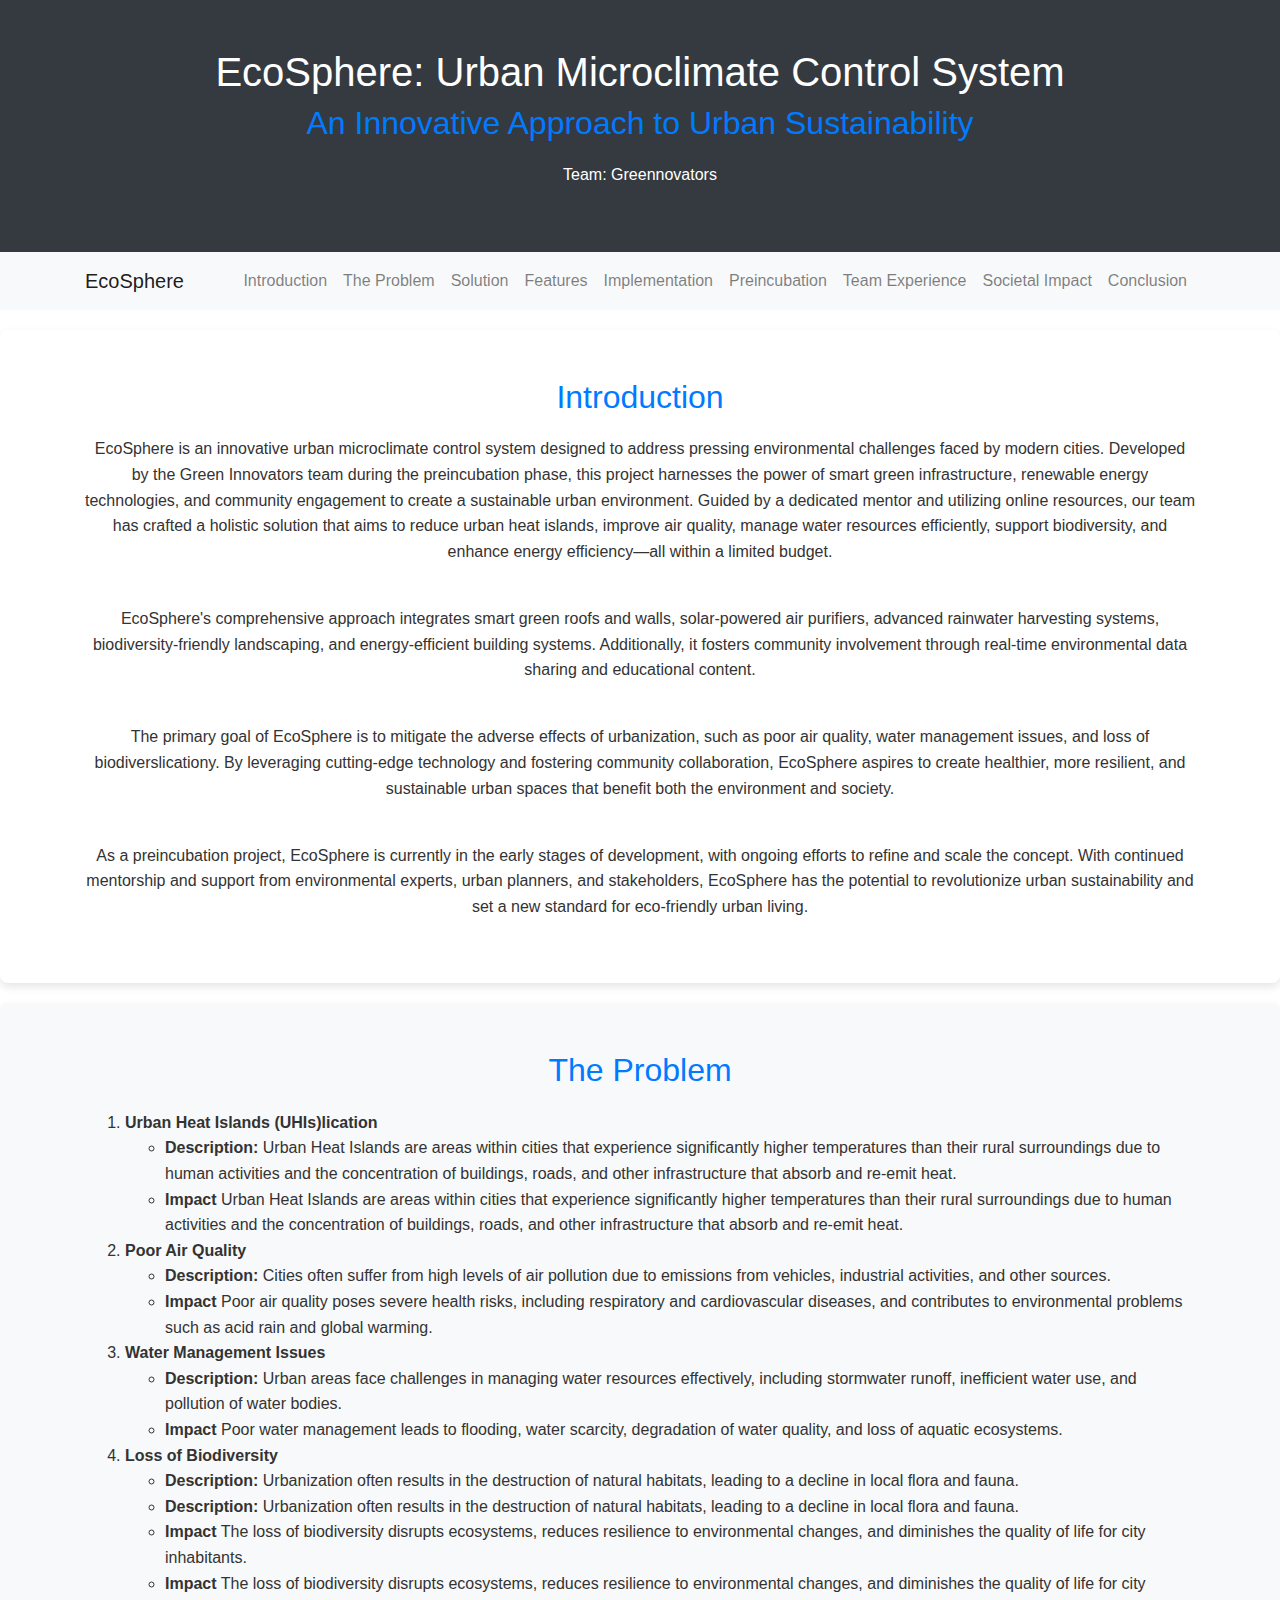
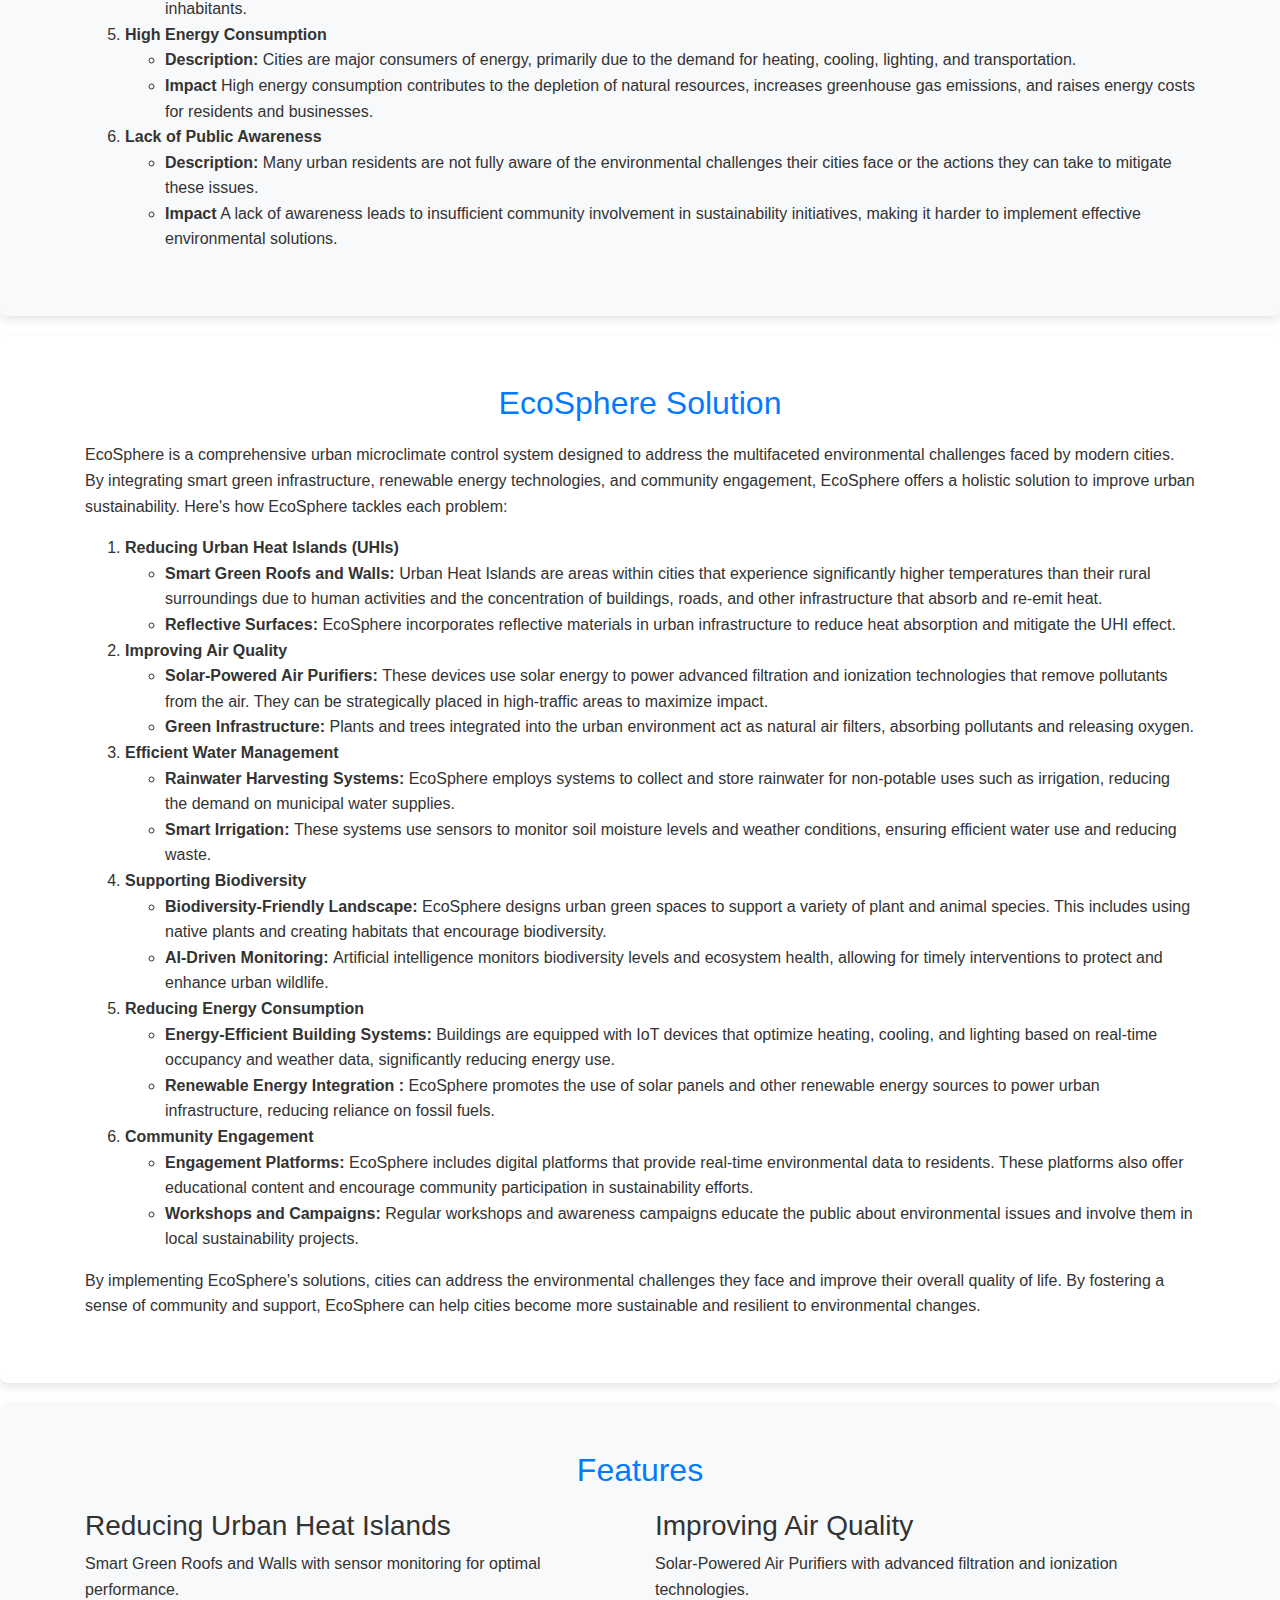
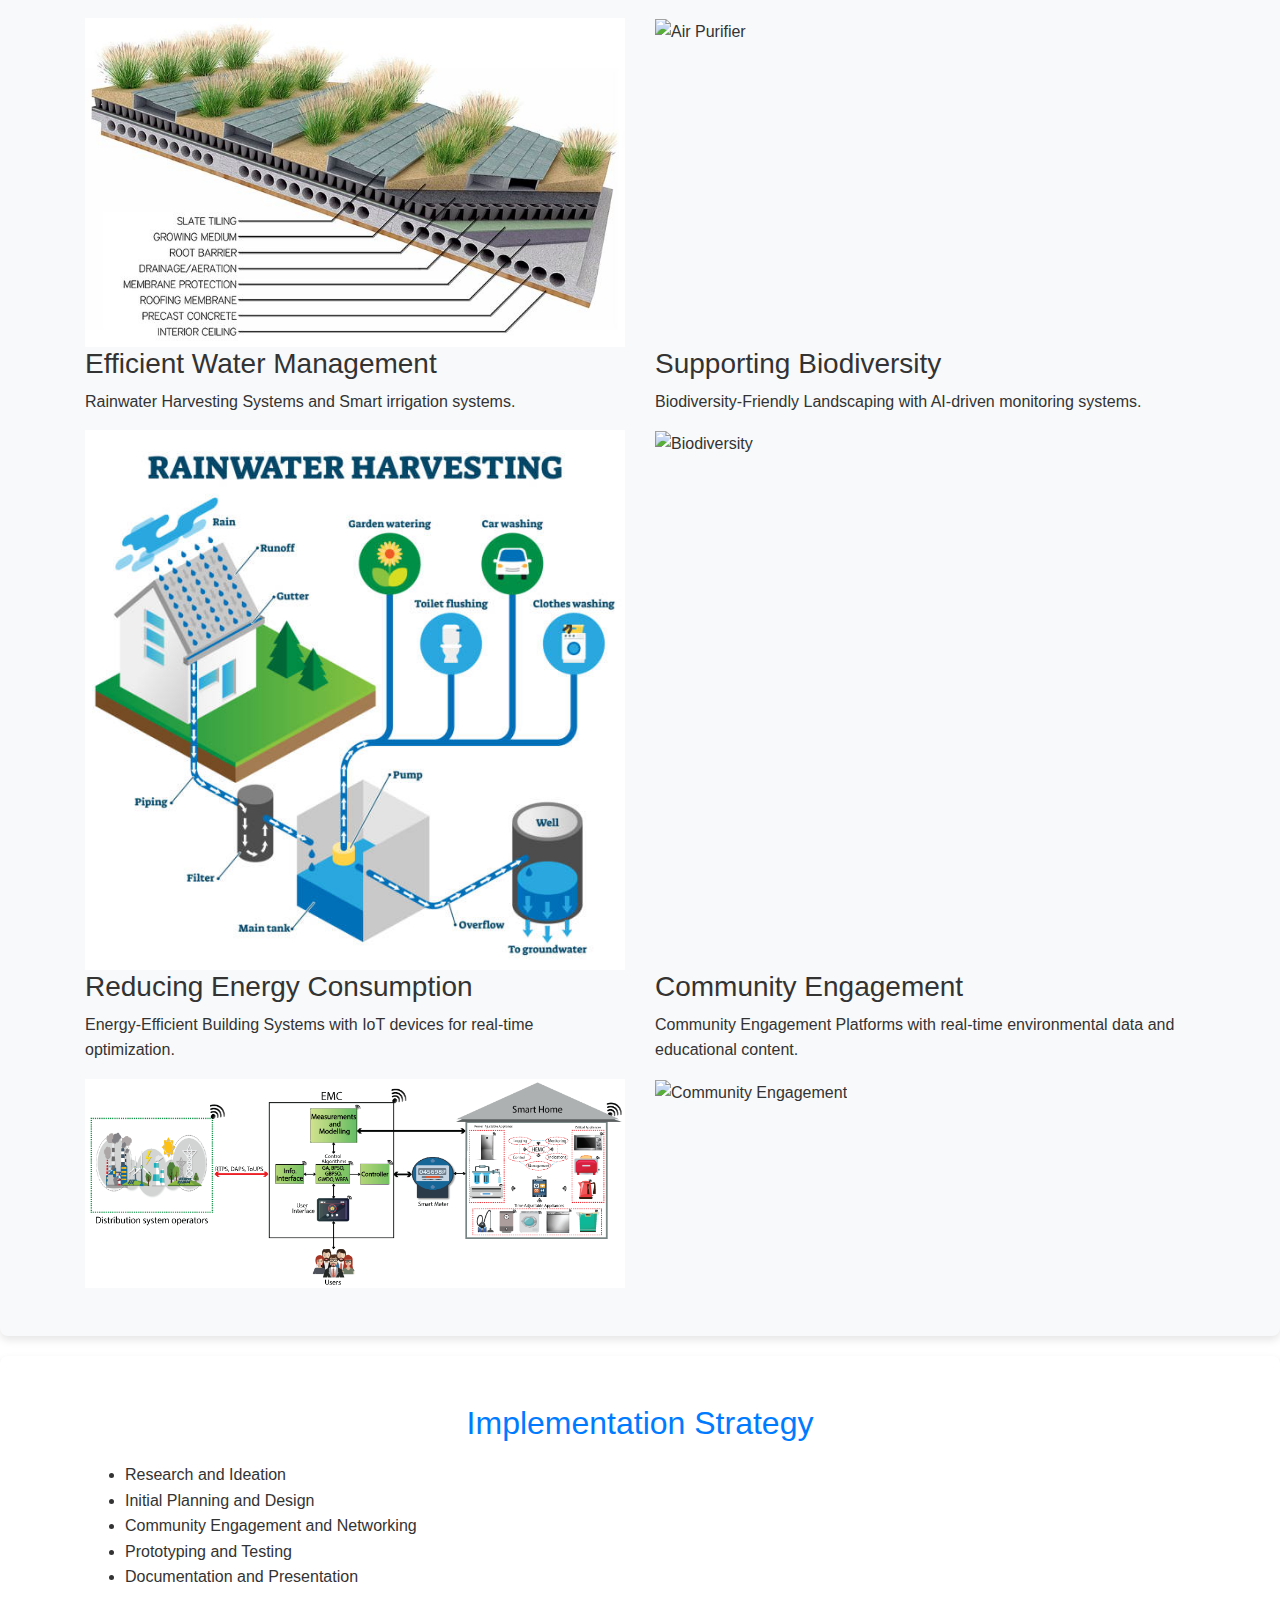
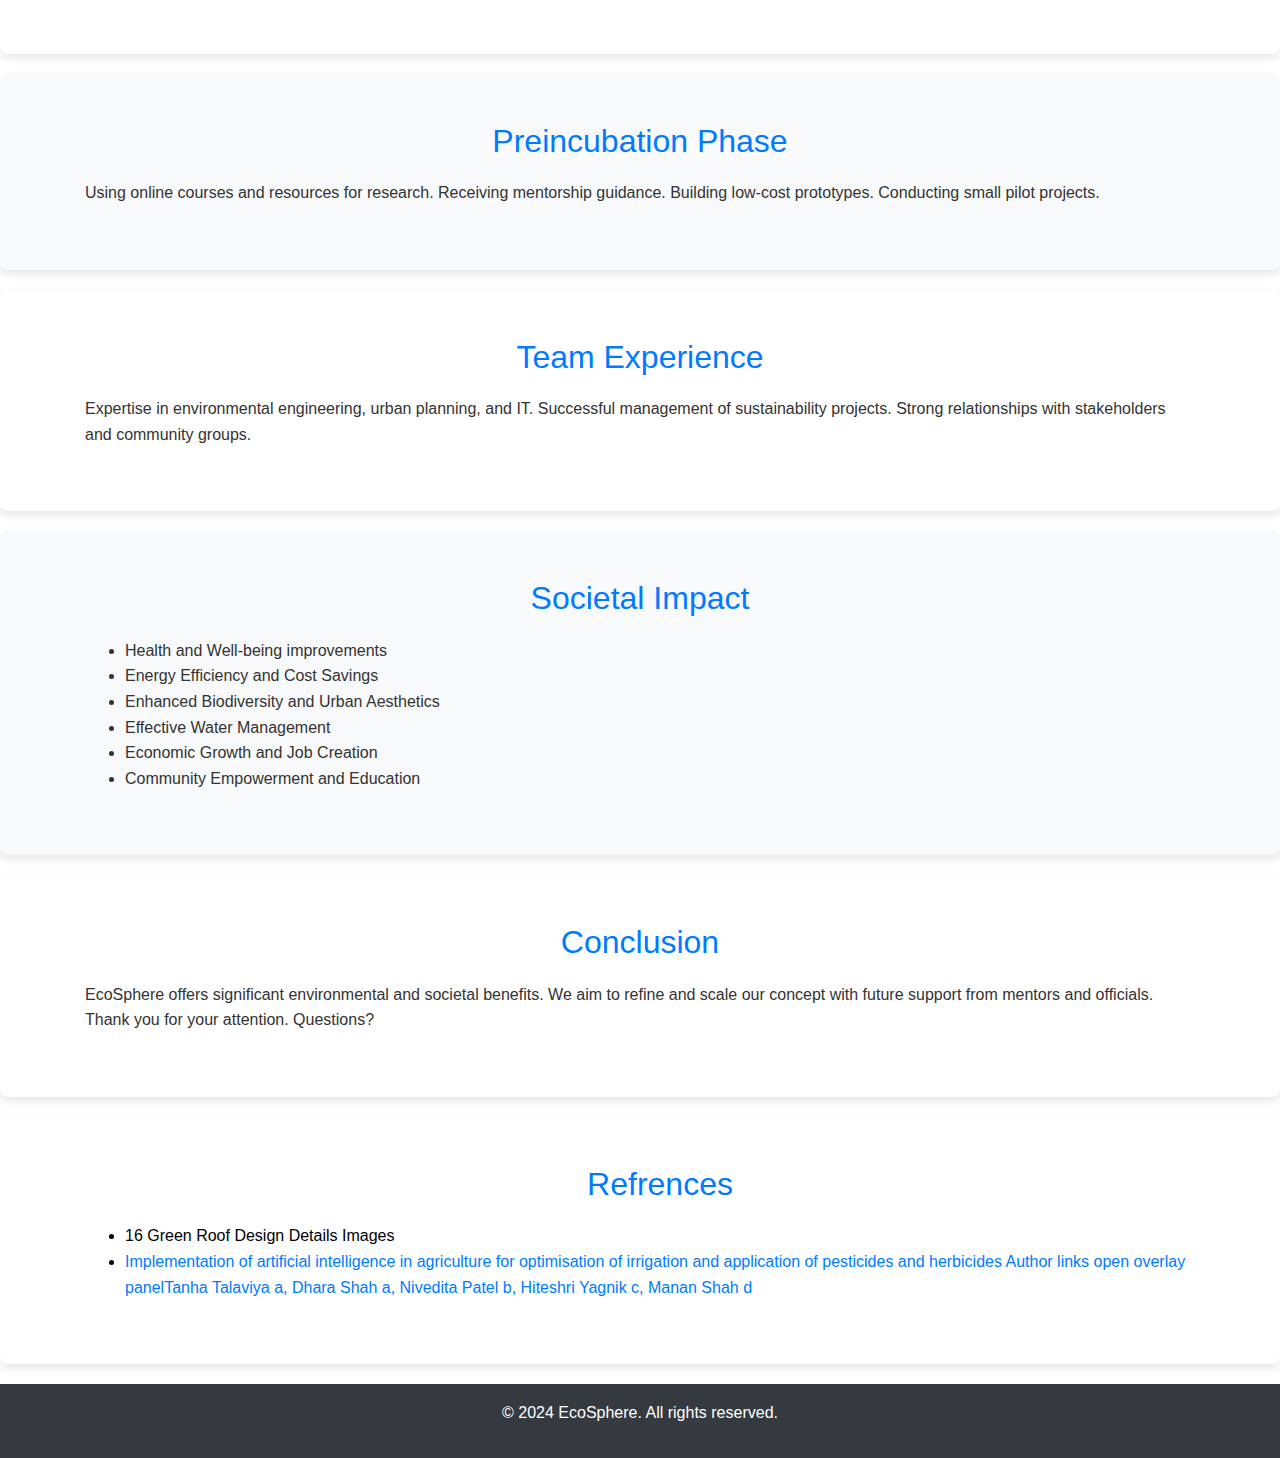
==== index.html @ 8219fce8 "logo in title bar" ====
<!DOCTYPE html>
<html lang="en">

<head>
    <meta charset="UTF-8">
    <meta name="viewport" content="width=device-width, initial-scale=1.0">
    <title>EcoSphere: Urban Microclimate Control System</title>
    <link
            rel="icon"
            href=
"./Assets/ECOSPHERE BY GREENOVATOR.svg"
            type="image/x-icon"
        />
    <link rel="stylesheet" href="https://stackpath.bootstrapcdn.com/bootstrap/4.5.2/css/bootstrap.min.css">
    <link rel="stylesheet" href="./style.css">
</head>

<body>
    <!-- Header -->
    <header class="bg-dark text-white text-center py-5"
        style="background-image: url('cityscape.jpg'); background-size: cover; background-position: center;">
        <div class="container">
            <h1>EcoSphere: Urban Microclimate Control System</h1>
            <h2>An Innovative Approach to Urban Sustainability</h2>
            <p>Team: Greennovators</p>
        </div>
    </header>

    <!-- Navigation -->
    <nav class="navbar navbar-expand-lg navbar-light bg-light sticky-top">
        <div class="container">
            <a class="navbar-brand" href="#">EcoSphere</a>
            <button class="navbar-toggler" type="button" data-toggle="collapse" data-target="#navbarNav"
                aria-controls="navbarNav" aria-expanded="false" aria-label="Toggle navigation">
                <span class="navbar-toggler-icon"></span>
            </button>
            <div class="collapse navbar-collapse" id="navbarNav">
                <ul class="navbar-nav ml-auto">
                    <li class="nav-item"><a class="nav-link" href="#introduction">Introduction</a></li>
                    <li class="nav-item"><a class="nav-link" href="#problem">The Problem</a></li>
                    <li class="nav-item"><a class="nav-link" href="#solution">Solution</a></li>
                    <li class="nav-item"><a class="nav-link" href="#features">Features</a></li>
                    <li class="nav-item"><a class="nav-link" href="#implementation">Implementation</a></li>
                    <li class="nav-item"><a class="nav-link" href="#preincubation">Preincubation</a></li>
                    <li class="nav-item"><a class="nav-link" href="#experience">Team Experience</a></li>
                    <li class="nav-item"><a class="nav-link" href="#impact">Societal Impact</a></li>
                    <li class="nav-item"><a class="nav-link" href="#conclusion">Conclusion</a></li>
                </ul>
            </div>
        </div>
    </nav>

    <!-- Introduction Section -->
    <section id="introduction" class="py-5">
        <div class="container">
            <h2 class="text-center">Introduction</h2>
            <p class="text-center">EcoSphere is an innovative urban microclimate control system designed to address
                pressing environmental challenges faced by modern cities. Developed by the Green Innovators team during
                the preincubation phase, this project harnesses the power of smart green infrastructure, renewable
                energy technologies, and community engagement to create a sustainable urban environment. Guided by a
                dedicated mentor and utilizing online resources, our team has crafted a holistic solution that aims to
                reduce urban heat islands, improve air quality, manage water resources efficiently, support
                biodiversity, and enhance energy efficiency—all within a limited budget.</p><br>
            <p class="text-center">EcoSphere's comprehensive approach integrates smart green roofs and walls,
                solar-powered air purifiers, advanced rainwater harvesting systems, biodiversity-friendly landscaping,
                and energy-efficient building systems. Additionally, it fosters community involvement through real-time
                environmental data sharing and educational content.</p><br>
            <p class="text-center">The primary goal of EcoSphere is to mitigate the adverse effects of urbanization,
                such as poor air quality, water management issues, and loss of biodiverslication</li>y. By leveraging
                cutting-edge
                technology and fostering community collaboration, EcoSphere aspires to create healthier, more resilient,
                and sustainable urban spaces that benefit both the environment and society.</p><br>
            <p class="text-center">As a preincubation project, EcoSphere is currently in the early stages of
                development, with ongoing efforts to refine and scale the concept. With continued mentorship and support
                from environmental experts, urban planners, and stakeholders, EcoSphere has the potential to
                revolutionize urban sustainability and set a new standard for eco-friendly urban living.</p>
        </div>
    </section>

    <!-- Problem Section -->
    <section id="problem" class="py-5 bg-light">
        <div class="container">
            <h2 class="text-center">The Problem</h2>
            <ol>
                <li> <strong>Urban Heat Islands (UHIs)lication</strong>
                    <ul>
                        <li><strong>Description: </strong> Urban Heat Islands are areas within cities that experience
                            significantly higher temperatures than their rural surroundings due to human activities and
                            the concentration of buildings, roads, and other infrastructure that absorb and re-emit
                            heat.</li>
                    </ul>
                    <ul>
                        <li><strong>Impact</strong> Urban Heat Islands are areas within cities that experience
                            significantly higher temperatures than their rural surroundings due to human activities and
                            the concentration of buildings, roads, and other infrastructure that absorb and re-emit
                            heat.</li>
                    </ul>
                </li>

                <li> <strong>Poor Air Quality</strong>
                    <ul>
                        <li><strong>Description: </strong>Cities often suffer from high levels of air pollution due to
                            emissions from vehicles, industrial activities, and other sources.</li>
                    </ul>
                    <ul>
                        <li><strong>Impact</strong> Poor air quality poses severe health risks, including respiratory
                            and cardiovascular diseases, and contributes to environmental problems such as acid rain and
                            global warming.
                        </li>
                    </ul>
                </li>
                <li> <strong>Water Management Issues</strong>
                    <ul>
                        <li><strong>Description: </strong>Urban areas face challenges in managing water resources
                            effectively, including stormwater runoff, inefficient water use, and pollution of water
                            bodies.</li>
                    </ul>
                    <ul>
                        <li><strong>Impact</strong> Poor water management leads to flooding, water scarcity, degradation
                            of water quality, and loss of aquatic ecosystems.
                        </li>
                    </ul>
                </li>
                <li> <strong>Loss of Biodiversity</strong>
                    <ul>
                        <li><strong>Description: </strong> Urbanization often results in the destruction of natural
                            habitats, leading to a decline in local flora and fauna.</li>
                        <li><strong>Description: </strong> Urbanization often results in the destruction of natural
                            habitats, leading to a decline in local flora and fauna.</li>
                    </ul>
                    <ul>
                        <li><strong>Impact</strong> The loss of biodiversity disrupts ecosystems, reduces resilience to
                            environmental changes, and diminishes the quality of life for city inhabitants.
                        <li><strong>Impact</strong> The loss of biodiversity disrupts ecosystems, reduces resilience to
                            environmental changes, and diminishes the quality of life for city inhabitants.
                        </li>
                    </ul>
                </li>
                <li> <strong>High Energy Consumption</strong>
                    <ul>
                        <li><strong>Description: </strong> Cities are major consumers of energy, primarily due to the
                            demand for heating, cooling, lighting, and transportation.</li>

                    </ul>
                    <ul>
                        <li><strong>Impact</strong> High energy consumption contributes to the depletion of natural
                            resources, increases greenhouse gas emissions, and raises energy costs for residents and
                            businesses.
                        </li>
                    </ul>
                </li>
                <li> <strong>Lack of Public Awareness</strong>
                    <ul>
                        <li><strong>Description: </strong> Many urban residents are not fully aware of the environmental
                            challenges their cities face or the actions they can take to mitigate these issues.</li>
                    </ul>
                    <ul>
                        <li><strong>Impact</strong> A lack of awareness leads to insufficient community involvement in
                            sustainability initiatives, making it harder to implement effective environmental solutions.
                    </ul>
                </li>
            </ol>
        </div>
    </section>

    <!-- Solution Section -->
    <section id="solution" class="py-5">
        <div class="container">
            <h2 class="text-center">EcoSphere Solution</h2>

            <p>EcoSphere is a comprehensive urban microclimate control system designed to address the multifaceted
                environmental challenges faced by modern cities. By integrating smart green infrastructure, renewable
                energy technologies, and community engagement, EcoSphere offers a holistic solution to improve urban
                sustainability. Here's how EcoSphere tackles each problem:</p>
            <ol>
                <li> <strong>Reducing Urban Heat Islands (UHIs)</strong>
                    <ul>
                        <li><strong>Smart Green Roofs and Walls: </strong> Urban Heat Islands are areas within cities
                            that experience
                            significantly higher temperatures than their rural surroundings due to human activities and
                            the concentration of buildings, roads, and other infrastructure that absorb and re-emit
                            heat.</li>
                    </ul>
                    <ul>
                        <li><strong>Reflective Surfaces: </strong> EcoSphere incorporates reflective materials in urban
                            infrastructure to reduce heat absorption and mitigate the UHI effect.</li>
                    </ul>
                </li>

                <li> <strong>Improving Air Quality</strong>
                    <ul>
                        <li><strong>Solar-Powered Air Purifiers: </strong> These devices use solar energy to power
                            advanced filtration and ionization technologies that remove pollutants from the air. They
                            can be strategically placed in high-traffic areas to maximize impact.</li>
                    </ul>
                    <ul>
                        <li><strong>Green Infrastructure: </strong> Plants and trees integrated into the urban
                            environment act as natural air filters, absorbing pollutants and releasing oxygen.</li>
                    </ul>
                </li>
                <li> <strong>Efficient Water Management</strong>
                    <ul>
                        <li><strong>Rainwater Harvesting Systems: </strong> EcoSphere employs systems to collect and
                            store rainwater for non-potable uses such as irrigation, reducing the demand on municipal
                            water supplies.</li>
                    </ul>
                    <ul>
                        <li><strong>Smart Irrigation: </strong> These systems use sensors to monitor soil moisture
                            levels and weather conditions, ensuring efficient water use and reducing waste.</li>
                    </ul>
                </li>
                <li> <strong>Supporting Biodiversity</strong>
                    <ul>
                        <li><strong>Biodiversity-Friendly Landscape: </strong> EcoSphere designs urban green spaces to
                            support a variety of plant and animal species. This includes using native plants and
                            creating habitats that encourage biodiversity.</li>
                    </ul>
                    <ul>
                        <li><strong>AI-Driven Monitoring: </strong> Artificial intelligence monitors biodiversity levels
                            and ecosystem health, allowing for timely interventions to protect and enhance urban
                            wildlife.</li>
                    </ul>
                </li>
                <li> <strong>Reducing Energy Consumption</strong>
                    <ul>
                        <li><strong>Energy-Efficient Building Systems: </strong>Buildings are equipped with IoT devices
                            that optimize heating, cooling, and lighting based on real-time occupancy and weather data,
                            significantly reducing energy use.</li>
                    </ul>
                    <ul>
                        <li><strong>Renewable Energy Integration : </strong> EcoSphere promotes the use of solar panels
                            and other renewable energy sources to power urban infrastructure, reducing reliance on
                            fossil fuels.</li>
                    </ul>
                </li>
                <li> <strong>Community Engagement</strong>
                    <ul>
                        <li><strong>Engagement Platforms: </strong>EcoSphere includes digital platforms that provide
                            real-time environmental data to residents. These platforms also offer educational content
                            and encourage community participation in sustainability efforts.</li>
                    </ul>
                    <ul>
                        <li><strong>Workshops and Campaigns:</strong> Regular workshops and awareness campaigns educate
                            the public about environmental issues and involve them in local sustainability projects.
                        </li>
                    </ul>
                </li>
            </ol>
            <p>By implementing EcoSphere's solutions, cities can address the environmental challenges they face and
                improve their overall quality of life. By fostering a sense of community and support, EcoSphere can help
                cities become more sustainable and resilient to environmental changes.</p>
        </div>
    </section>

    <!-- Features Section -->
    <section id="features" class="py-5 bg-light">
        <div class="container">
            <h2 class="text-center">Features</h2>
            <div class="row">
                <div class="col-md-6">
                    <h3>Reducing Urban Heat Islands</h3>
                    <p>Smart Green Roofs and Walls with sensor monitoring for optimal performance.</p>
                    <a href="http://www.newdesignfile.com/post_green-roof-design-details_185028/"> <img
                            src="./Assets/Green roof.jpeg" alt="Green Roof" class="img-fluid"></a>
                </div>
                <div class="col-md-6">
                    <h3>Improving Air Quality</h3>
                    <p>Solar-Powered Air Purifiers with advanced filtration and ionization technologies.</p>
                    <img src="air_purifier.jpg" alt="Air Purifier" class="img-fluid">
                </div>
                <div class="col-md-6">
                    <h3>Efficient Water Management</h3>
                    <p>Rainwater Harvesting Systems and Smart irrigation systems.</p>
                    <a
                        href="https://www.istockphoto.com/vector/rainwater-harvesting-system-isometric-diagram-gm1201105579-344307644"><img
                            src="./Assets/water_management.jpg" alt="Water Management" class="img-fluid"></a>
                </div>
                <div class="col-md-6">
                    <h3>Supporting Biodiversity</h3>
                    <p>Biodiversity-Friendly Landscaping with AI-driven monitoring systems.</p>
                    <img src="biodiversity.jpg" alt="Biodiversity" class="img-fluid">
                </div>
                <div class="col-md-6">
                    <h3>Reducing Energy Consumption</h3>
                    <p>Energy-Efficient Building Systems with IoT devices for real-time optimization.</p>
                    <a href="https://www.mdpi.com/1424-8220/20/11/3155"><img src="./Assets/energy_efficiency.png"
                            alt="Energy Efficiency" class="img-fluid"></a>
                </div>
                <div class="col-md-6">
                    <h3>Community Engagement</h3>
                    <p>Community Engagement Platforms with real-time environmental data and educational content.</p>
                    <img src="community_engagement.jpg" alt="Community Engagement" class="img-fluid">
                </div>
            </div>
        </div>
    </section>

    <!-- Implementation Section -->
    <section id="implementation" class="py-5">
        <div class="container">
            <h2 class="text-center">Implementation Strategy</h2>
            <ul>
                <li>Research and Ideation</li>
                <li>Initial Planning and Design</li>
                <li>Community Engagement and Networking</li>
                <li>Prototyping and Testing</li>
                <li>Documentation and Presentation</li>
            </ul>
        </div>
    </section>

    <!-- Preincubation Section -->
    <section id="preincubation" class="py-5 bg-light">
        <div class="container">
            <h2 class="text-center">Preincubation Phase</h2>
            <p>Using online courses and resources for research. Receiving mentorship guidance. Building low-cost
                prototypes. Conducting small pilot projects.</p>
        </div>
    </section>

    <!-- Experience Section -->
    <section id="experience" class="py-5">
        <div class="container">
            <h2 class="text-center">Team Experience</h2>
            <p>Expertise in environmental engineering, urban planning, and IT. Successful management of sustainability
                projects. Strong relationships with stakeholders and community groups.</p>
        </div>
    </section>

    <!-- Impact Section -->
    <section id="impact" class="py-5 bg-light">
        <div class="container">
            <h2 class="text-center">Societal Impact</h2>
            <ul>
                <li>Health and Well-being improvements</li>
                <li>Energy Efficiency and Cost Savings</li>
                <li>Enhanced Biodiversity and Urban Aesthetics</li>
                <li>Effective Water Management</li>
                <li>Economic Growth and Job Creation</li>
                <li>Community Empowerment and Education</li>
            </ul>
        </div>
    </section>

    <!-- Conclusion Section -->
    <section id="conclusion" class="py-5">
        <div class="container">
            <h2 class="text-center">Conclusion</h2>
            <p>EcoSphere offers significant environmental and societal benefits. We aim to refine and scale our concept
                with future support from mentors and officials. Thank you for your attention. Questions?</p>
        </div>
    </section>

    <!-- Refrences -->
    <section id="conclusion" class="py-5">
        <div class="container">
            <ul class="Refrences">
                <h2 class="text-center">Refrences</h2>
                <li>
                    <a class="ref_links" href="http://www.newdesignfile.com/post_green-roof-design-details_185028/">16
                        Green Roof Design
                        Details Images</a>
                </li>

                <li><a href="https://www.sciencedirect.com/science/article/pii/S258972172030012X">Implementation of
                        artificial intelligence in agriculture for optimisation of irrigation and application of
                        pesticides and herbicides
                        Author links open overlay panelTanha Talaviya a, Dhara Shah a, Nivedita Patel b, Hiteshri Yagnik
                        c, Manan Shah d</a></li>
            </ul>
        </div>
    </section>


    <!-- Footer -->
    <footer class="bg-dark text-white text-center py-3">
        <p>&copy; 2024 EcoSphere. All rights reserved.</p>
    </footer>

    <!-- Scripts -->
    <script src="https://code.jquery.com/jquery-3.5.1.slim.min.js"></script>
    <script src="https://cdn.jsdelivr.net/npm/@popperjs/core@2.5.3/dist/umd/popper.min.js"></script>
    <script src="https://stackpath.bootstrapcdn.com/bootstrap/4.5.2/js/bootstrap.min.js"></script>
</body>

</html>
---- style.css ----
body {
    font-family: 'Helvetica Neue', Helvetica, Arial, sans-serif;
    line-height: 1.6;
    color: #333;
}

header {
    background-size: cover;
    background-position: center;
    color: white;
    text-align: center;
    padding: 100px 20px;
    box-shadow: 0 4px 8px rgba(0, 0, 0, 0.2);
}

section {
    padding: 40px 20px;
    background: white;
    margin: 20px 0;
    border-radius: 8px;
    box-shadow: 0 4px 8px rgba(0, 0, 0, 0.1);
}

h2 {
    font-size: 2em;
    margin-bottom: 20px;
    color: #007BFF;
}

footer {
    background-color: #333;
    color: white;
    text-align: center;
    padding: 20px 0;
    margin-top: 20px;
}

a {
    color: #007BFF;
    text-decoration: none;
}

a:hover {
    text-decoration: underline;
}

.Refrences{
color: rgb(0, 0, 0);

}

.ref_links{
    color: black;
}
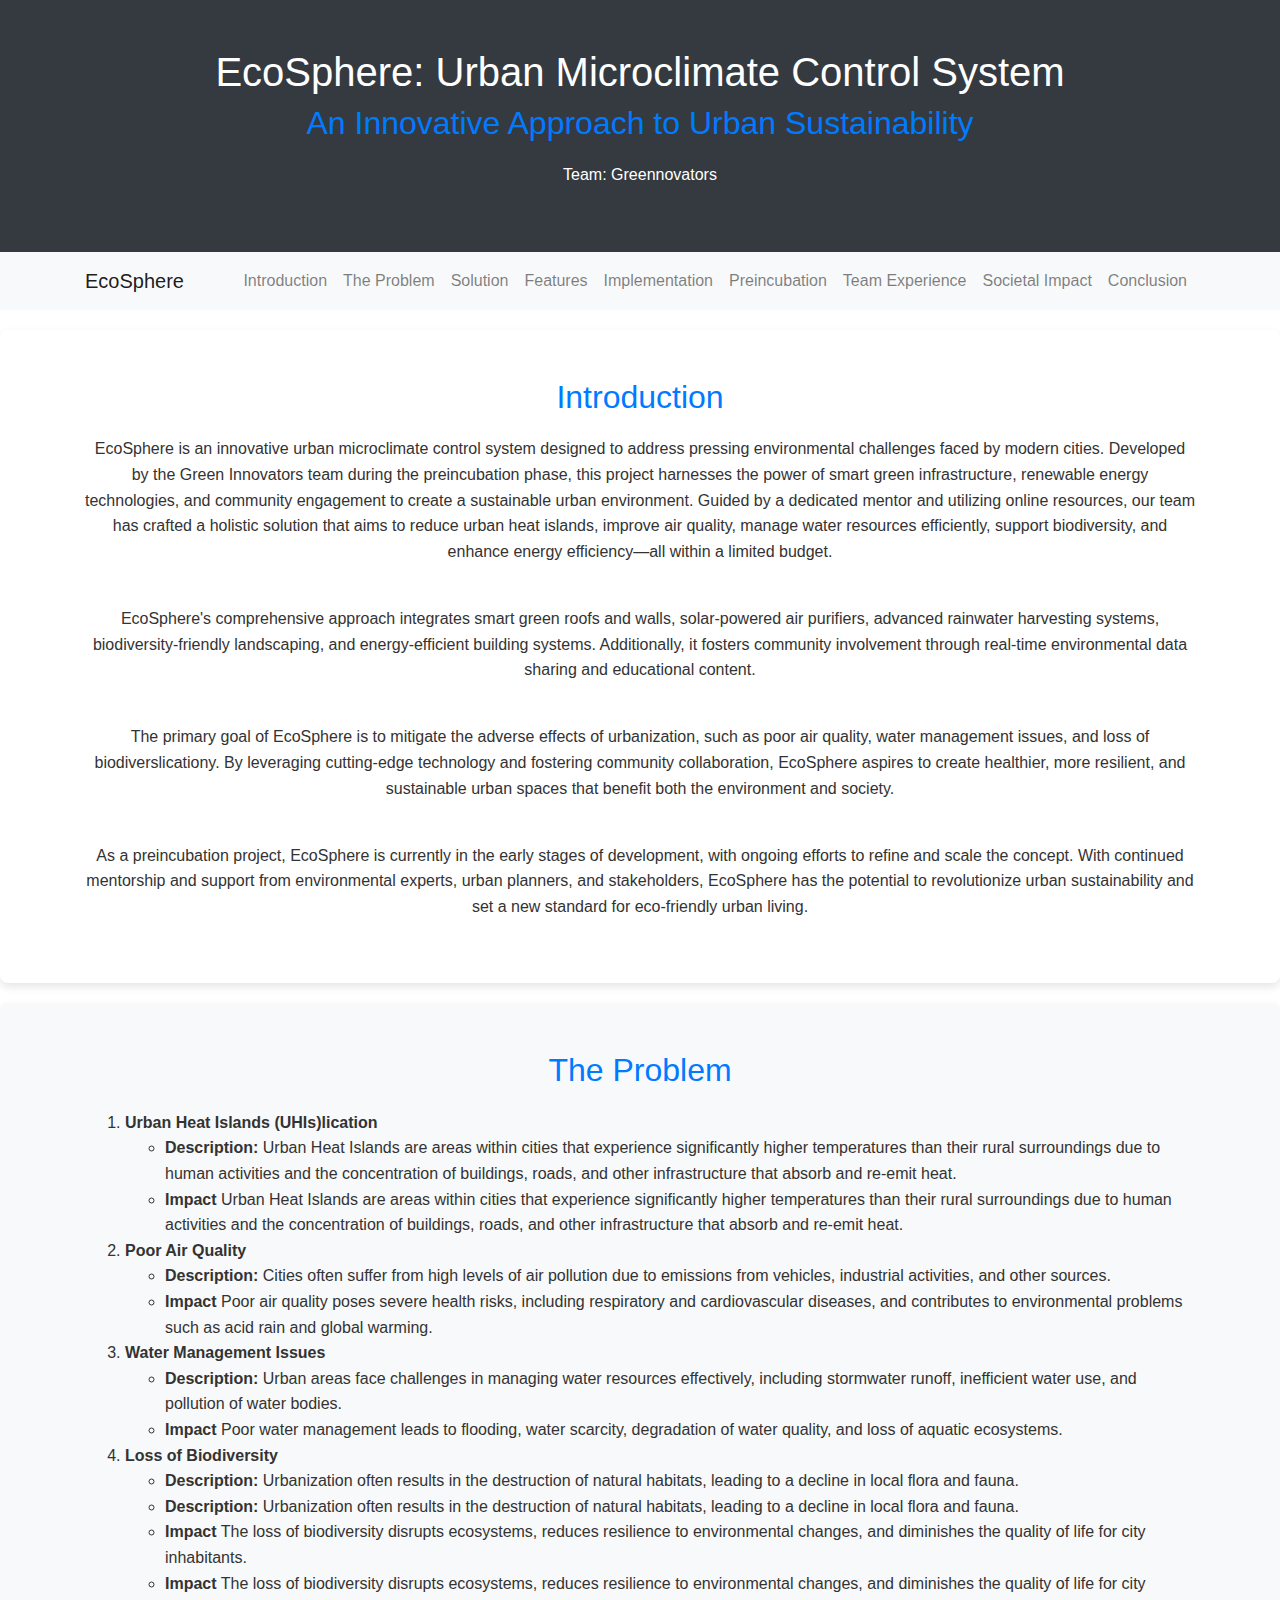
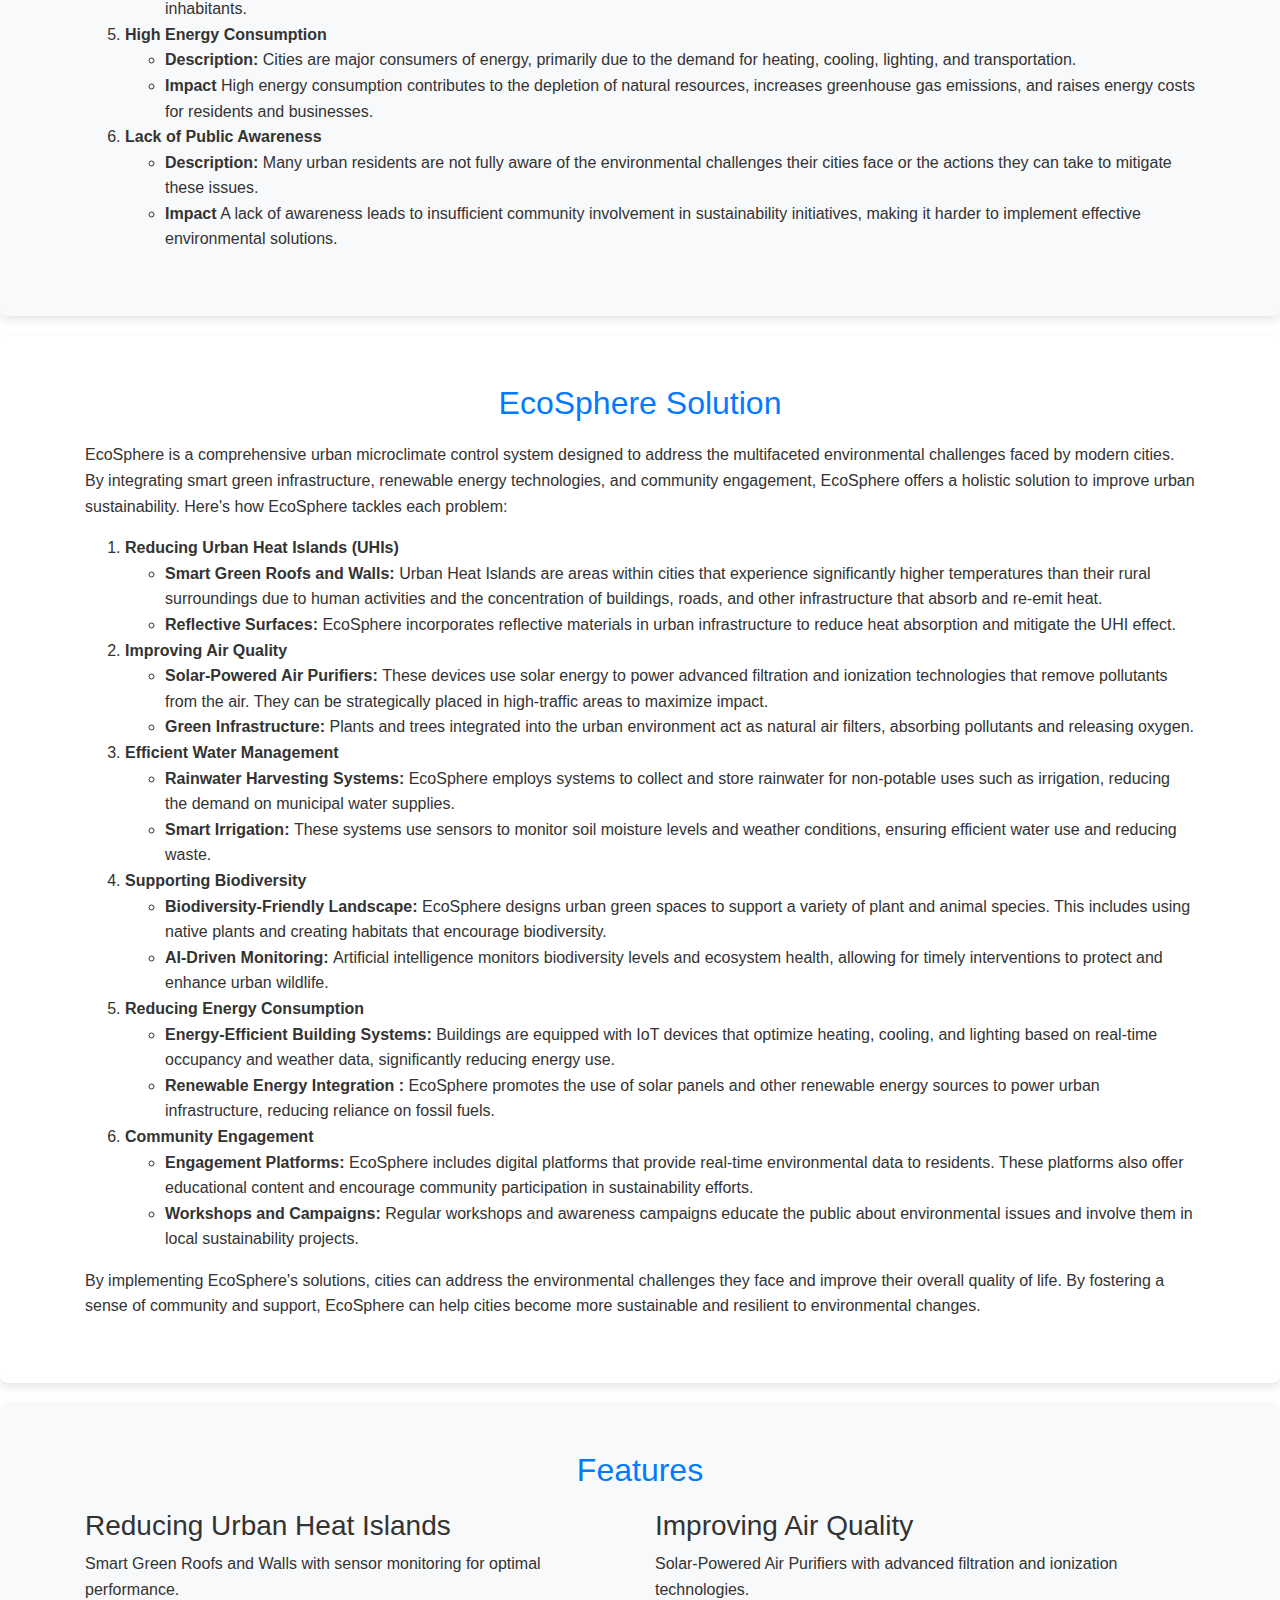
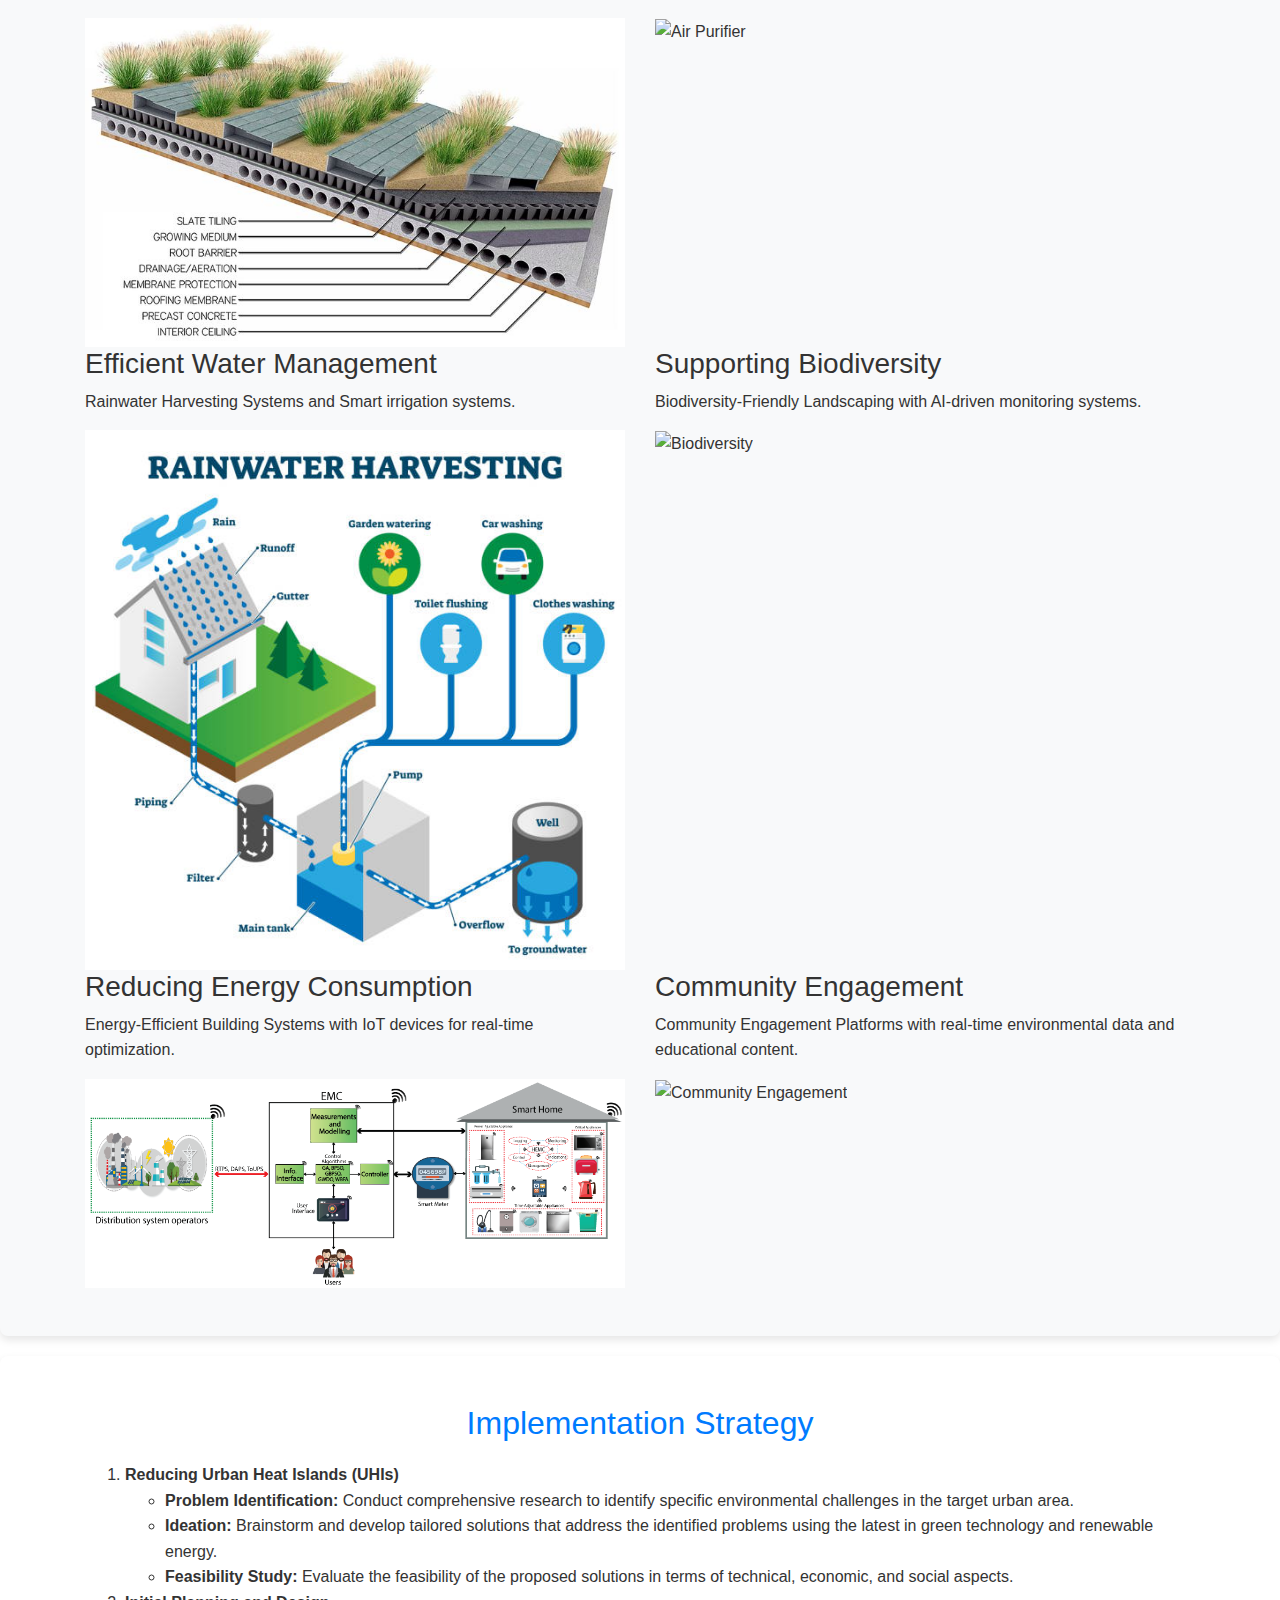
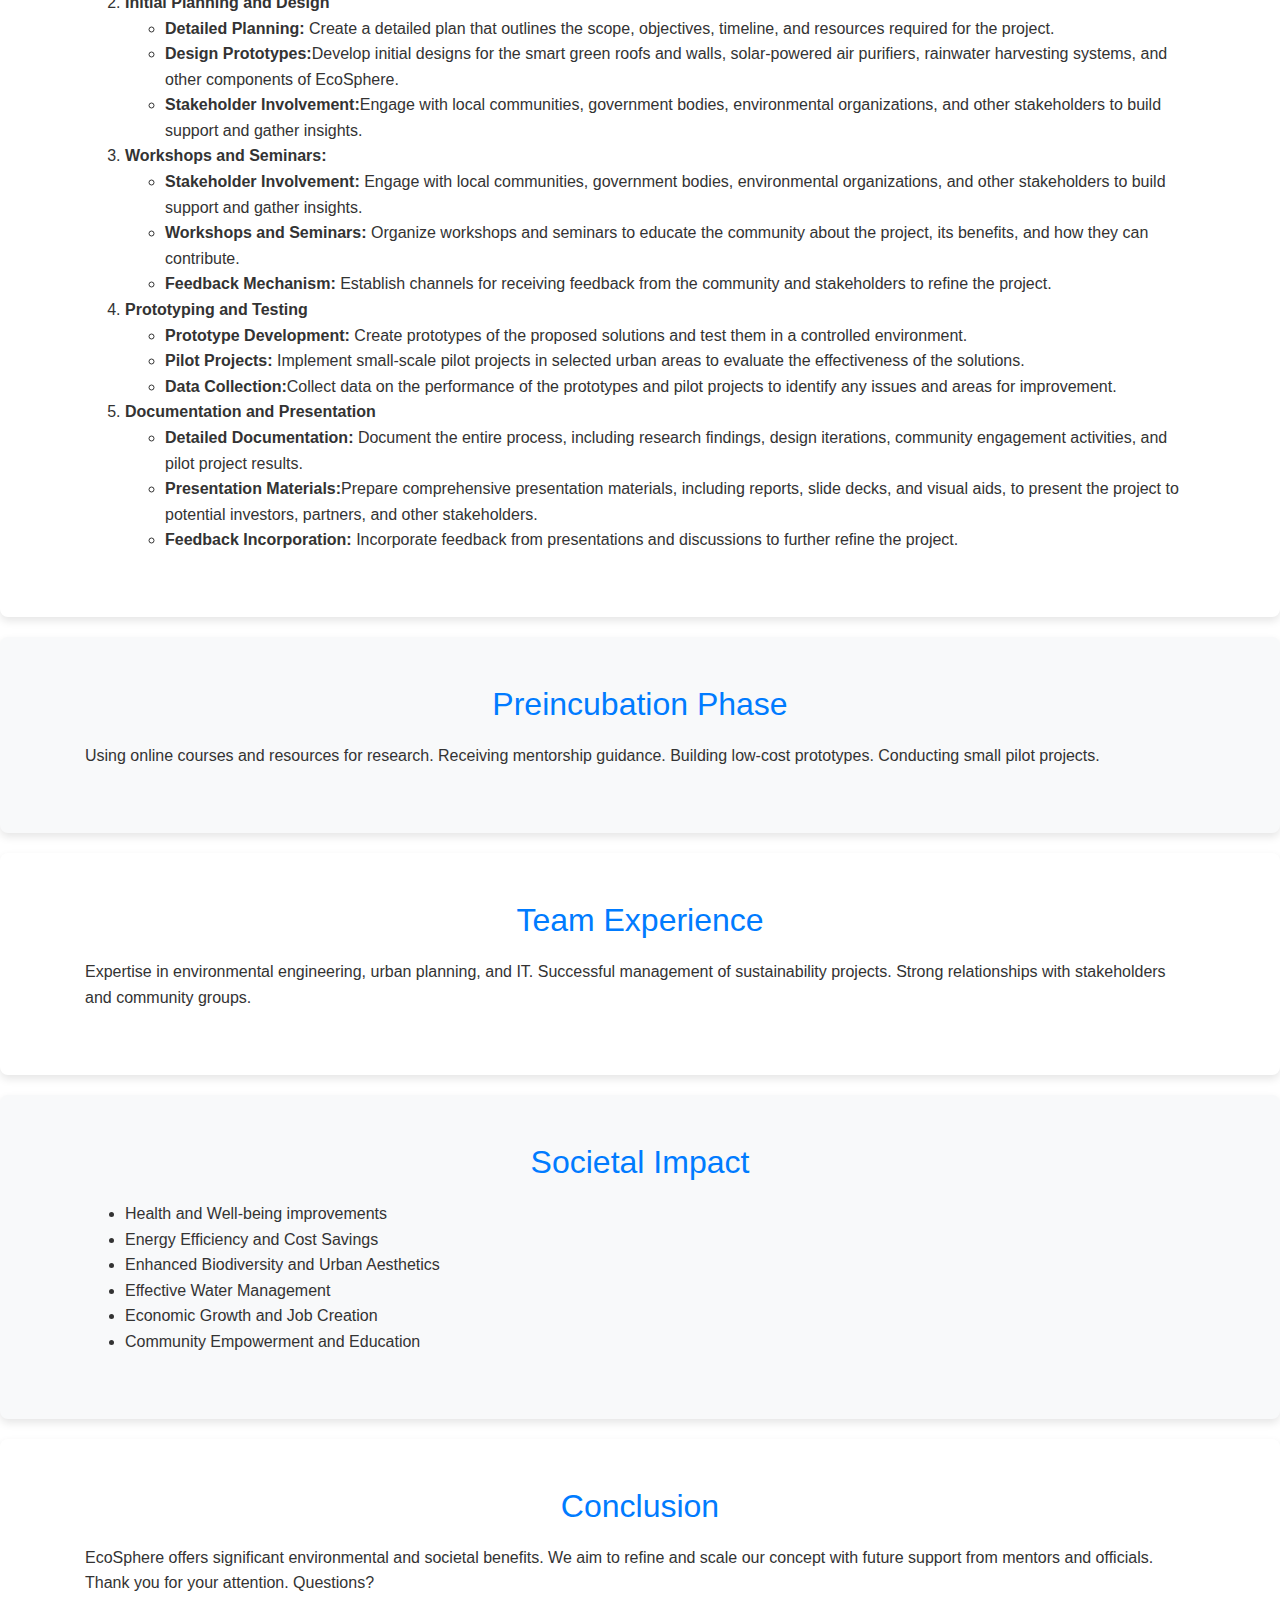
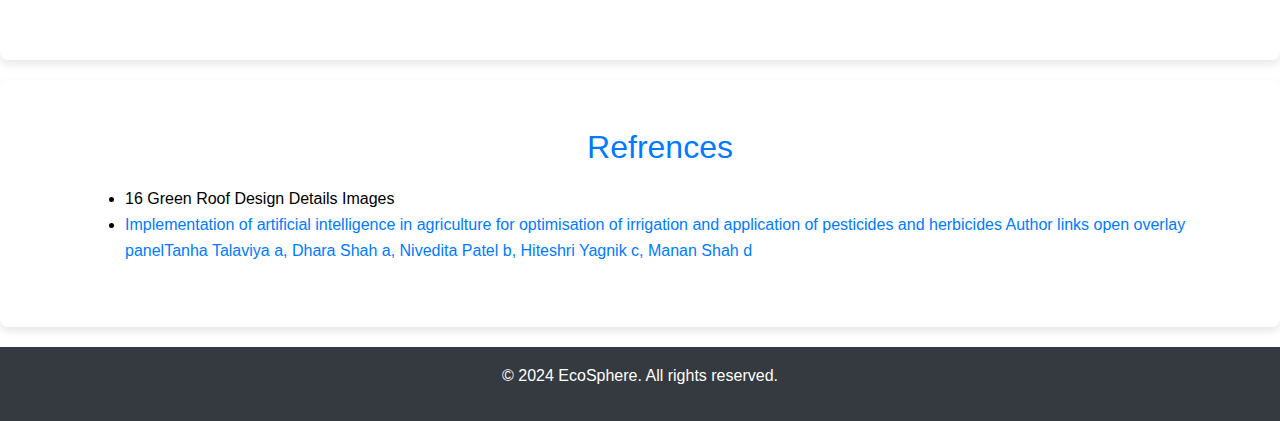
==== commit 4da94681: "Implementation Strategy DONE" ====
--- a/index.html
+++ b/index.html
@@ -5,12 +5,7 @@
     <meta charset="UTF-8">
     <meta name="viewport" content="width=device-width, initial-scale=1.0">
     <title>EcoSphere: Urban Microclimate Control System</title>
-    <link
-            rel="icon"
-            href=
-"./Assets/ECOSPHERE BY GREENOVATOR.svg"
-            type="image/x-icon"
-        />
+    <link rel="icon" href="./Assets/ECOSPHERE BY GREENOVATOR.svg" type="image/x-icon" />
     <link rel="stylesheet" href="https://stackpath.bootstrapcdn.com/bootstrap/4.5.2/css/bootstrap.min.css">
     <link rel="stylesheet" href="./style.css">
 </head>
@@ -299,13 +294,57 @@
     <section id="implementation" class="py-5">
         <div class="container">
             <h2 class="text-center">Implementation Strategy</h2>
-            <ul>
-                <li>Research and Ideation</li>
-                <li>Initial Planning and Design</li>
-                <li>Community Engagement and Networking</li>
-                <li>Prototyping and Testing</li>
-                <li>Documentation and Presentation</li>
-            </ul>
+            <ol>
+                <li> <strong>Reducing Urban Heat Islands (UHIs)</strong>
+                    <ul>
+                        <li><strong>Problem Identification: </strong> Conduct comprehensive research to identify
+                            specific environmental challenges in the target urban area.</li>
+                    
+                        <li><strong>Ideation:</strong> Brainstorm and develop tailored solutions that address the
+                            identified problems using the latest in green technology and renewable energy.</li>
+                    
+                        <li><strong>Feasibility Study:</strong> Evaluate the feasibility of the proposed solutions in
+                            terms of technical, economic, and social aspects.</li>
+                    </ul>
+                </li>
+                <li> <strong>Initial Planning and Design</strong>
+                    <ul>
+                        <li><strong>Detailed Planning: </strong> Create a detailed plan that outlines the scope,
+                            objectives, timeline, and resources required for the project.</li>
+                    
+                        <li><strong>Design Prototypes:</strong>Develop initial designs for the smart green roofs and
+                            walls, solar-powered air purifiers, rainwater harvesting systems, and other components of
+                            EcoSphere.</li>
+                        <li><strong>Stakeholder Involvement:</strong>Engage with local communities, government bodies, environmental organizations, and other stakeholders to build support and gather insights.</li>
+                    </ul>
+                </li>
+                <li> <strong>Workshops and Seminars:</strong>
+                    <ul>
+                        <li><strong>Stakeholder Involvement: </strong> Engage with local communities, government bodies, environmental organizations, and other stakeholders to build support and gather insights.</li>
+                    
+                        <li><strong>Workshops and Seminars: </strong>Organize workshops and seminars to educate the community about the project, its benefits, and how they can contribute.</li>
+                        <li><strong>Feedback Mechanism: </strong>Establish channels for receiving feedback from the community and stakeholders to refine the project.</li>
+                    </ul>
+                </li>
+                <li> <strong> Prototyping and Testing</strong>
+                    <ul>
+                        <li><strong>Prototype Development:</strong> Create prototypes of the proposed solutions and test them in a controlled environment.</li>
+                    
+                        <li><strong>Pilot Projects: </strong>Implement small-scale pilot projects in selected urban areas to evaluate the effectiveness of the solutions.</li>
+
+                        <li><strong>Data Collection:</strong>Collect data on the performance of the prototypes and pilot projects to identify any issues and areas for improvement.</li>
+                    </ul>
+                </li>
+                <li> <strong> Documentation and Presentation</strong>
+                    <ul>
+                        <li><strong>Detailed Documentation:</strong> Document the entire process, including research findings, design iterations, community engagement activities, and pilot project results.</li>
+                    
+                        <li><strong>Presentation Materials:</strong>Prepare comprehensive presentation materials, including reports, slide decks, and visual aids, to present the project to potential investors, partners, and other stakeholders.</li>
+                        <li><strong>Feedback Incorporation:</strong> Incorporate feedback from presentations and discussions to further refine the project.</li>
+                    </ul>
+                </li>
+                
+            </ol>
         </div>
     </section>
 
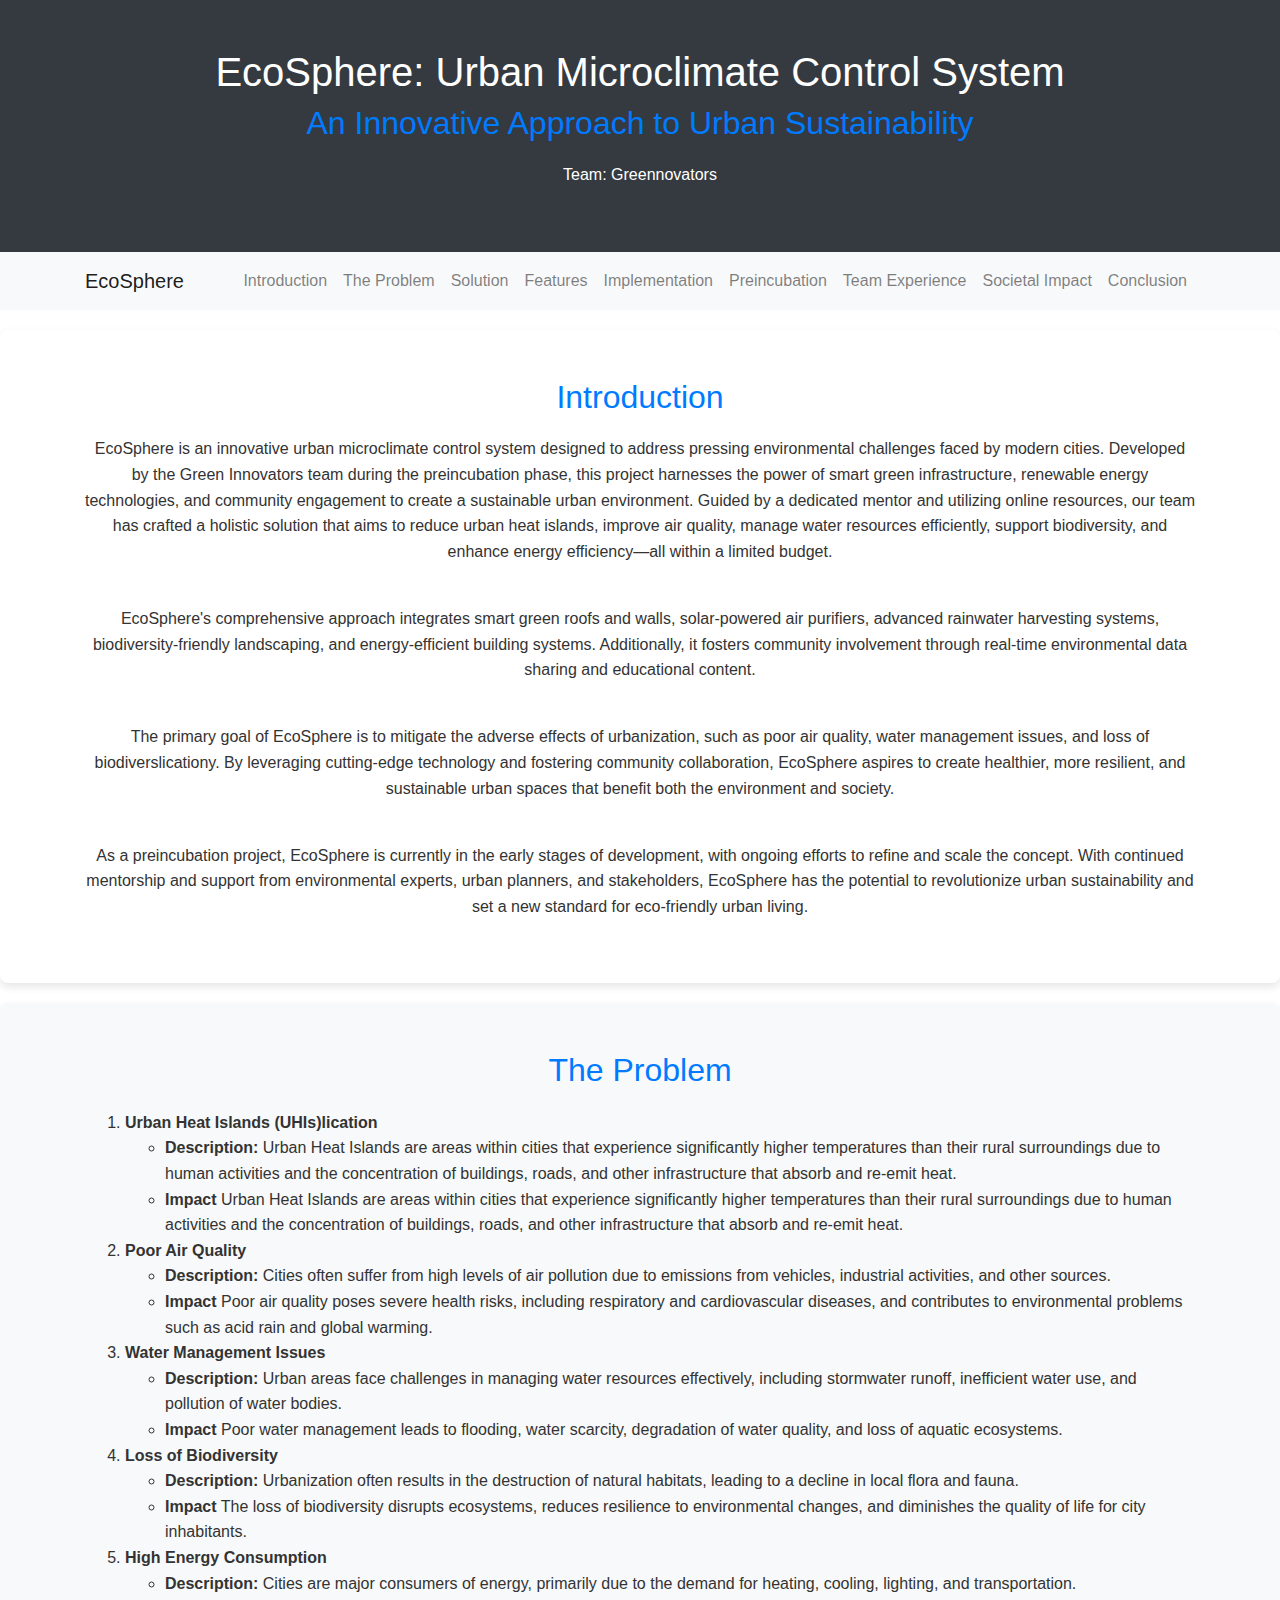
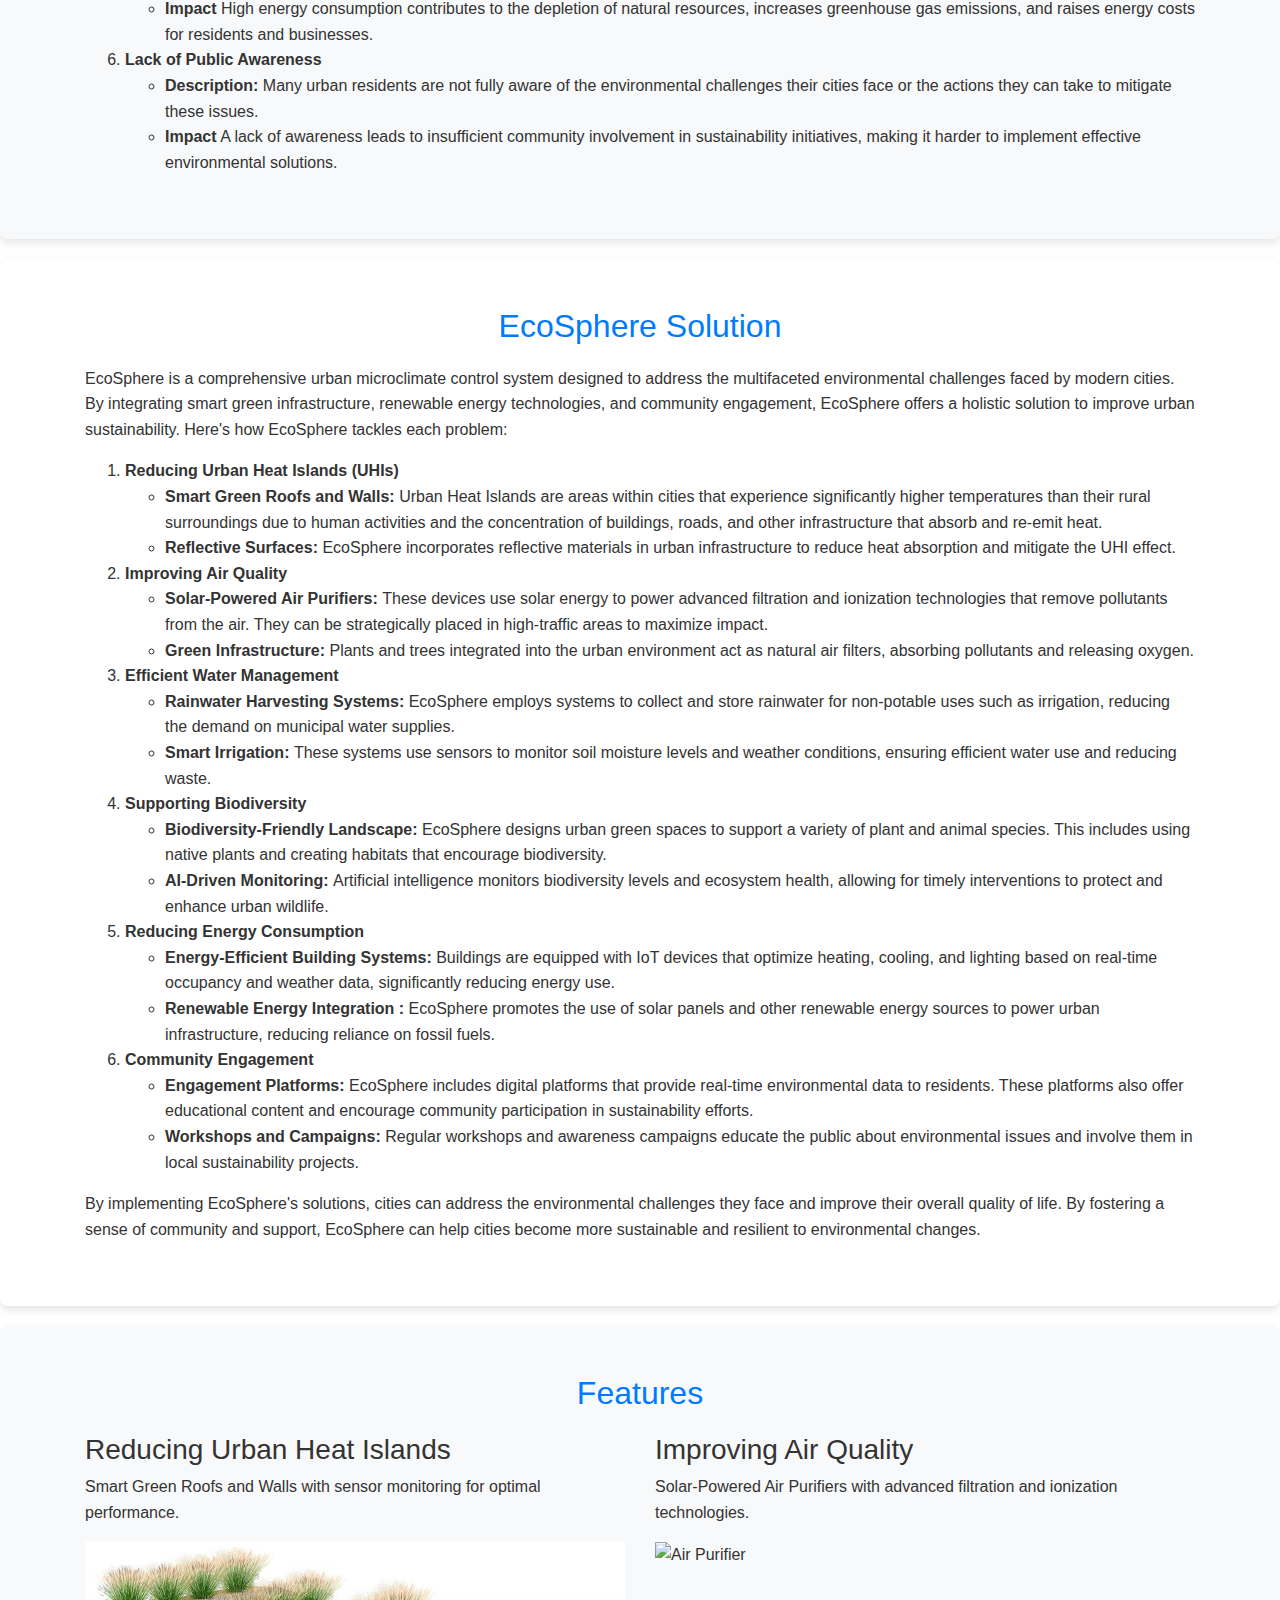
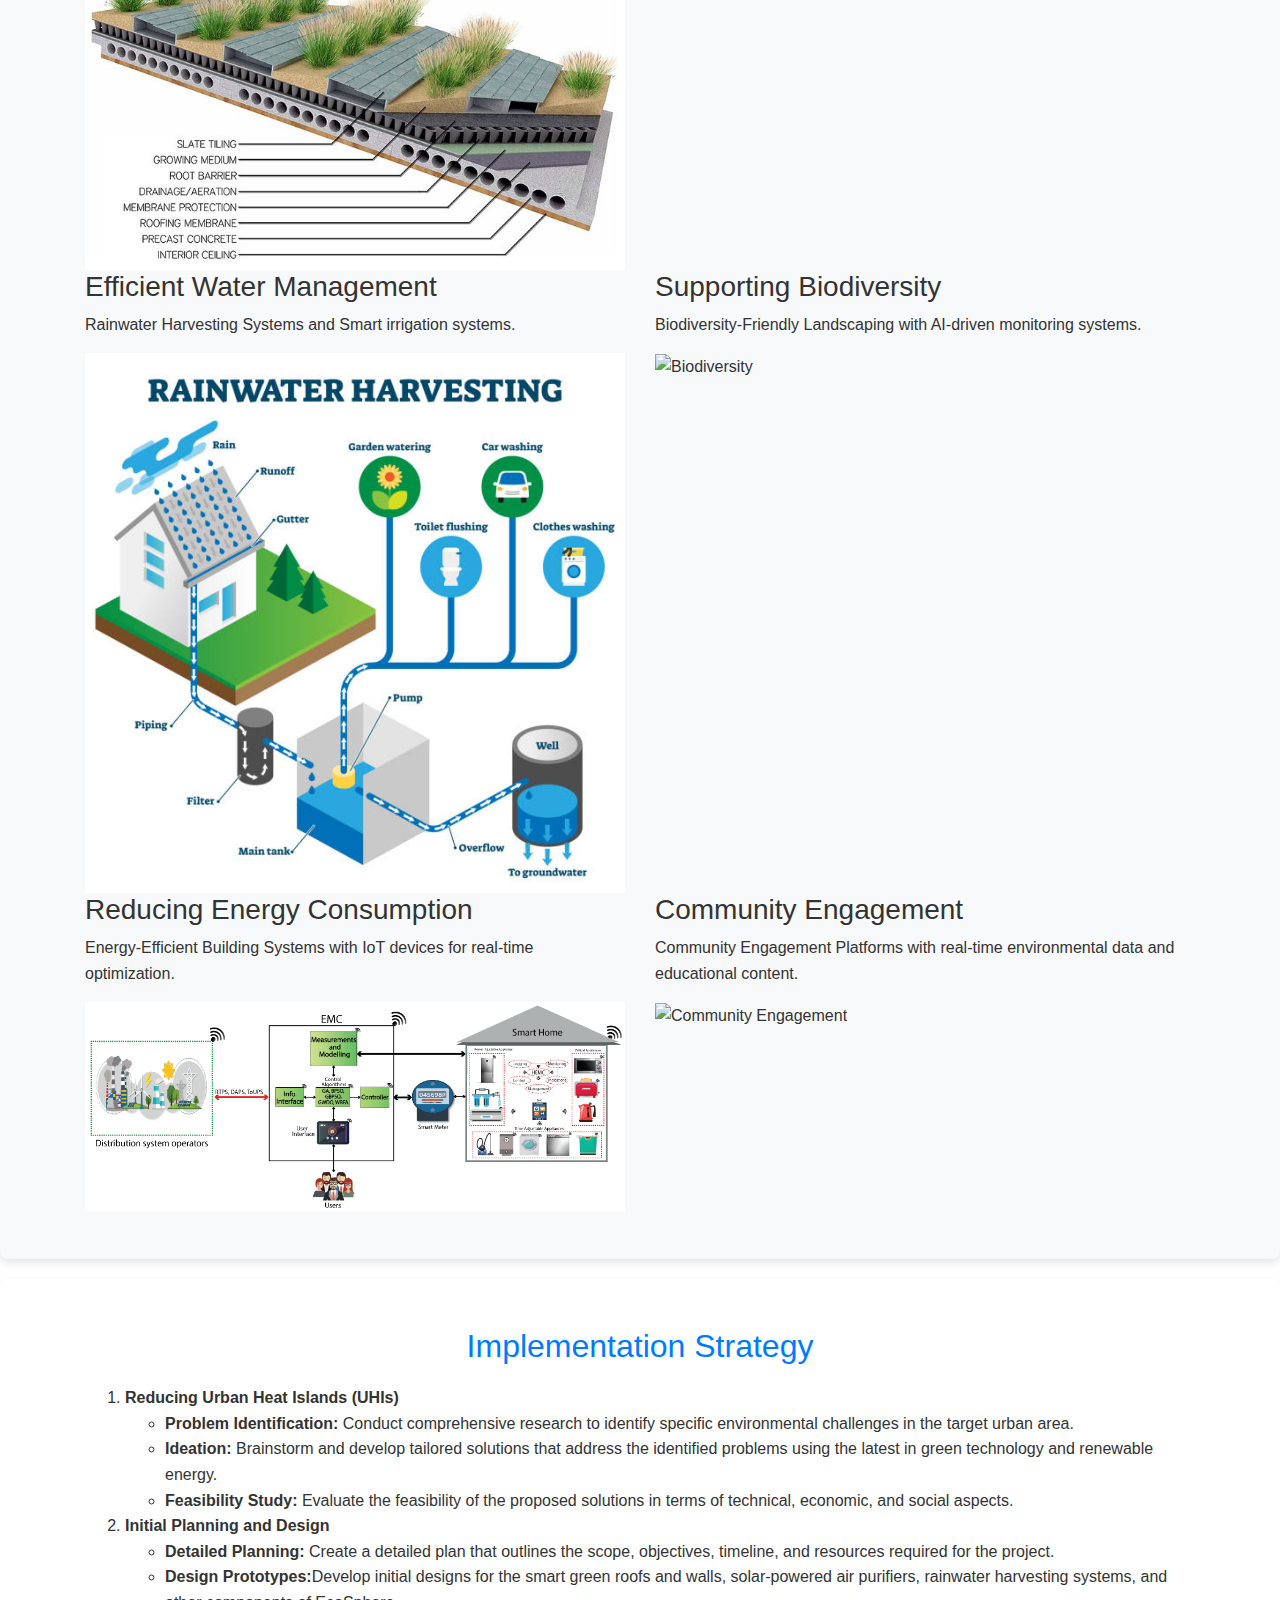
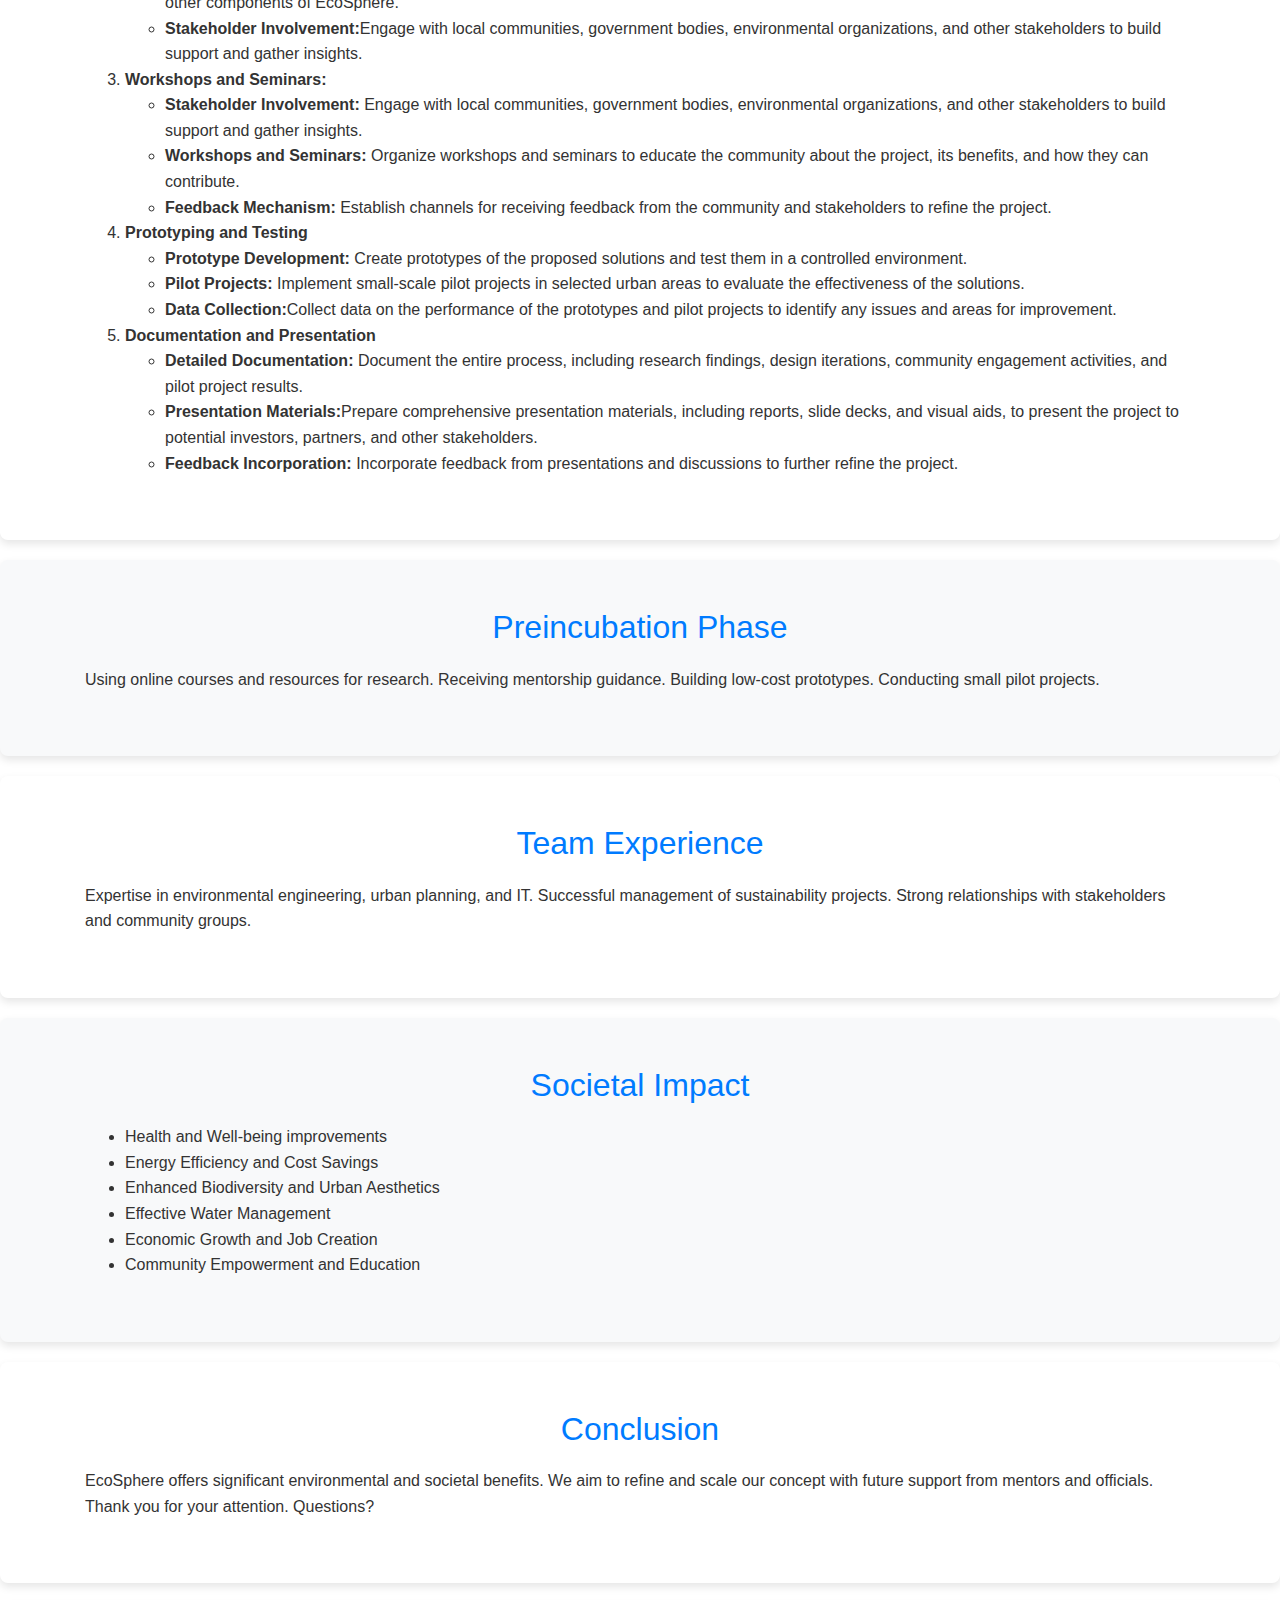
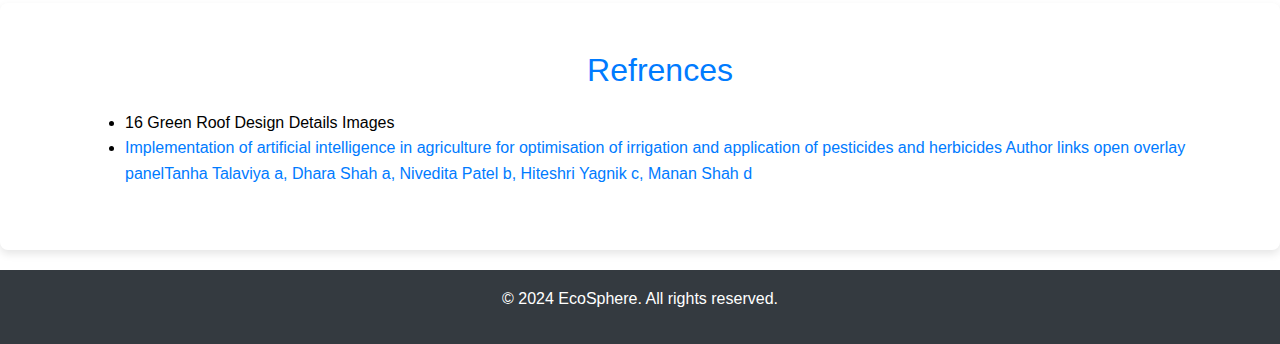
==== commit 9dbb26aa: "some cleanup" ====
--- a/index.html
+++ b/index.html
@@ -83,8 +83,7 @@
                             significantly higher temperatures than their rural surroundings due to human activities and
                             the concentration of buildings, roads, and other infrastructure that absorb and re-emit
                             heat.</li>
-                    </ul>
-                    <ul>
+
                         <li><strong>Impact</strong> Urban Heat Islands are areas within cities that experience
                             significantly higher temperatures than their rural surroundings due to human activities and
                             the concentration of buildings, roads, and other infrastructure that absorb and re-emit
@@ -96,8 +95,7 @@
                     <ul>
                         <li><strong>Description: </strong>Cities often suffer from high levels of air pollution due to
                             emissions from vehicles, industrial activities, and other sources.</li>
-                    </ul>
-                    <ul>
+
                         <li><strong>Impact</strong> Poor air quality poses severe health risks, including respiratory
                             and cardiovascular diseases, and contributes to environmental problems such as acid rain and
                             global warming.
@@ -109,8 +107,7 @@
                         <li><strong>Description: </strong>Urban areas face challenges in managing water resources
                             effectively, including stormwater runoff, inefficient water use, and pollution of water
                             bodies.</li>
-                    </ul>
-                    <ul>
+
                         <li><strong>Impact</strong> Poor water management leads to flooding, water scarcity, degradation
                             of water quality, and loss of aquatic ecosystems.
                         </li>
@@ -120,15 +117,10 @@
                     <ul>
                         <li><strong>Description: </strong> Urbanization often results in the destruction of natural
                             habitats, leading to a decline in local flora and fauna.</li>
-                        <li><strong>Description: </strong> Urbanization often results in the destruction of natural
-                            habitats, leading to a decline in local flora and fauna.</li>
-                    </ul>
-                    <ul>
+
                         <li><strong>Impact</strong> The loss of biodiversity disrupts ecosystems, reduces resilience to
                             environmental changes, and diminishes the quality of life for city inhabitants.
-                        <li><strong>Impact</strong> The loss of biodiversity disrupts ecosystems, reduces resilience to
-                            environmental changes, and diminishes the quality of life for city inhabitants.
-                        </li>
+
                     </ul>
                 </li>
                 <li> <strong>High Energy Consumption</strong>
@@ -136,8 +128,7 @@
                         <li><strong>Description: </strong> Cities are major consumers of energy, primarily due to the
                             demand for heating, cooling, lighting, and transportation.</li>
 
-                    </ul>
-                    <ul>
+
                         <li><strong>Impact</strong> High energy consumption contributes to the depletion of natural
                             resources, increases greenhouse gas emissions, and raises energy costs for residents and
                             businesses.
@@ -148,8 +139,7 @@
                     <ul>
                         <li><strong>Description: </strong> Many urban residents are not fully aware of the environmental
                             challenges their cities face or the actions they can take to mitigate these issues.</li>
-                    </ul>
-                    <ul>
+
                         <li><strong>Impact</strong> A lack of awareness leads to insufficient community involvement in
                             sustainability initiatives, making it harder to implement effective environmental solutions.
                     </ul>
@@ -299,10 +289,10 @@
                     <ul>
                         <li><strong>Problem Identification: </strong> Conduct comprehensive research to identify
                             specific environmental challenges in the target urban area.</li>
-                    
+
                         <li><strong>Ideation:</strong> Brainstorm and develop tailored solutions that address the
                             identified problems using the latest in green technology and renewable energy.</li>
-                    
+
                         <li><strong>Feasibility Study:</strong> Evaluate the feasibility of the proposed solutions in
                             terms of technical, economic, and social aspects.</li>
                     </ul>
@@ -311,39 +301,53 @@
                     <ul>
                         <li><strong>Detailed Planning: </strong> Create a detailed plan that outlines the scope,
                             objectives, timeline, and resources required for the project.</li>
-                    
+
                         <li><strong>Design Prototypes:</strong>Develop initial designs for the smart green roofs and
                             walls, solar-powered air purifiers, rainwater harvesting systems, and other components of
                             EcoSphere.</li>
-                        <li><strong>Stakeholder Involvement:</strong>Engage with local communities, government bodies, environmental organizations, and other stakeholders to build support and gather insights.</li>
+                        <li><strong>Stakeholder Involvement:</strong>Engage with local communities, government bodies,
+                            environmental organizations, and other stakeholders to build support and gather insights.
+                        </li>
                     </ul>
                 </li>
                 <li> <strong>Workshops and Seminars:</strong>
                     <ul>
-                        <li><strong>Stakeholder Involvement: </strong> Engage with local communities, government bodies, environmental organizations, and other stakeholders to build support and gather insights.</li>
-                    
-                        <li><strong>Workshops and Seminars: </strong>Organize workshops and seminars to educate the community about the project, its benefits, and how they can contribute.</li>
-                        <li><strong>Feedback Mechanism: </strong>Establish channels for receiving feedback from the community and stakeholders to refine the project.</li>
+                        <li><strong>Stakeholder Involvement: </strong> Engage with local communities, government bodies,
+                            environmental organizations, and other stakeholders to build support and gather insights.
+                        </li>
+
+                        <li><strong>Workshops and Seminars: </strong>Organize workshops and seminars to educate the
+                            community about the project, its benefits, and how they can contribute.</li>
+                        <li><strong>Feedback Mechanism: </strong>Establish channels for receiving feedback from the
+                            community and stakeholders to refine the project.</li>
                     </ul>
                 </li>
                 <li> <strong> Prototyping and Testing</strong>
                     <ul>
-                        <li><strong>Prototype Development:</strong> Create prototypes of the proposed solutions and test them in a controlled environment.</li>
-                    
-                        <li><strong>Pilot Projects: </strong>Implement small-scale pilot projects in selected urban areas to evaluate the effectiveness of the solutions.</li>
-
-                        <li><strong>Data Collection:</strong>Collect data on the performance of the prototypes and pilot projects to identify any issues and areas for improvement.</li>
+                        <li><strong>Prototype Development:</strong> Create prototypes of the proposed solutions and test
+                            them in a controlled environment.</li>
+
+                        <li><strong>Pilot Projects: </strong>Implement small-scale pilot projects in selected urban
+                            areas to evaluate the effectiveness of the solutions.</li>
+
+                        <li><strong>Data Collection:</strong>Collect data on the performance of the prototypes and pilot
+                            projects to identify any issues and areas for improvement.</li>
                     </ul>
                 </li>
                 <li> <strong> Documentation and Presentation</strong>
                     <ul>
-                        <li><strong>Detailed Documentation:</strong> Document the entire process, including research findings, design iterations, community engagement activities, and pilot project results.</li>
-                    
-                        <li><strong>Presentation Materials:</strong>Prepare comprehensive presentation materials, including reports, slide decks, and visual aids, to present the project to potential investors, partners, and other stakeholders.</li>
-                        <li><strong>Feedback Incorporation:</strong> Incorporate feedback from presentations and discussions to further refine the project.</li>
-                    </ul>
-                </li>
-                
+                        <li><strong>Detailed Documentation:</strong> Document the entire process, including research
+                            findings, design iterations, community engagement activities, and pilot project results.
+                        </li>
+
+                        <li><strong>Presentation Materials:</strong>Prepare comprehensive presentation materials,
+                            including reports, slide decks, and visual aids, to present the project to potential
+                            investors, partners, and other stakeholders.</li>
+                        <li><strong>Feedback Incorporation:</strong> Incorporate feedback from presentations and
+                            discussions to further refine the project.</li>
+                    </ul>
+                </li>
+
             </ol>
         </div>
     </section>
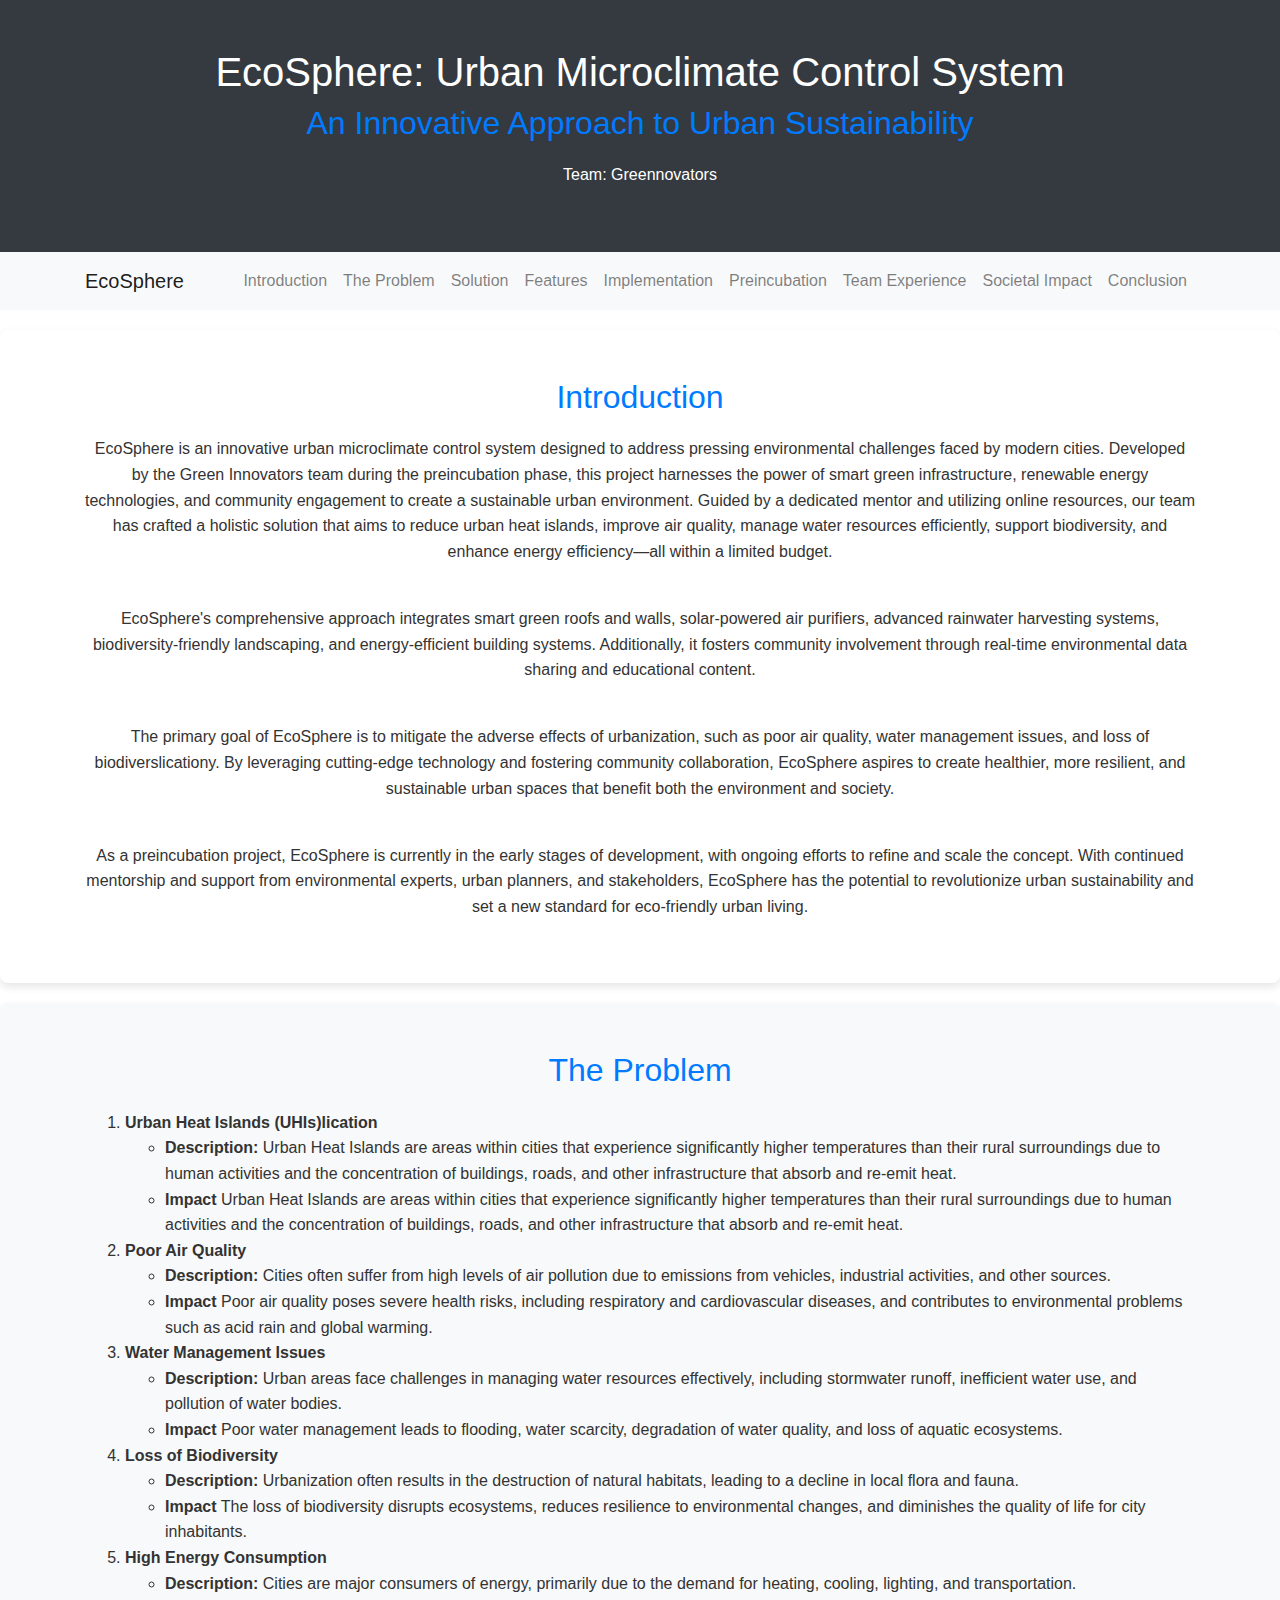
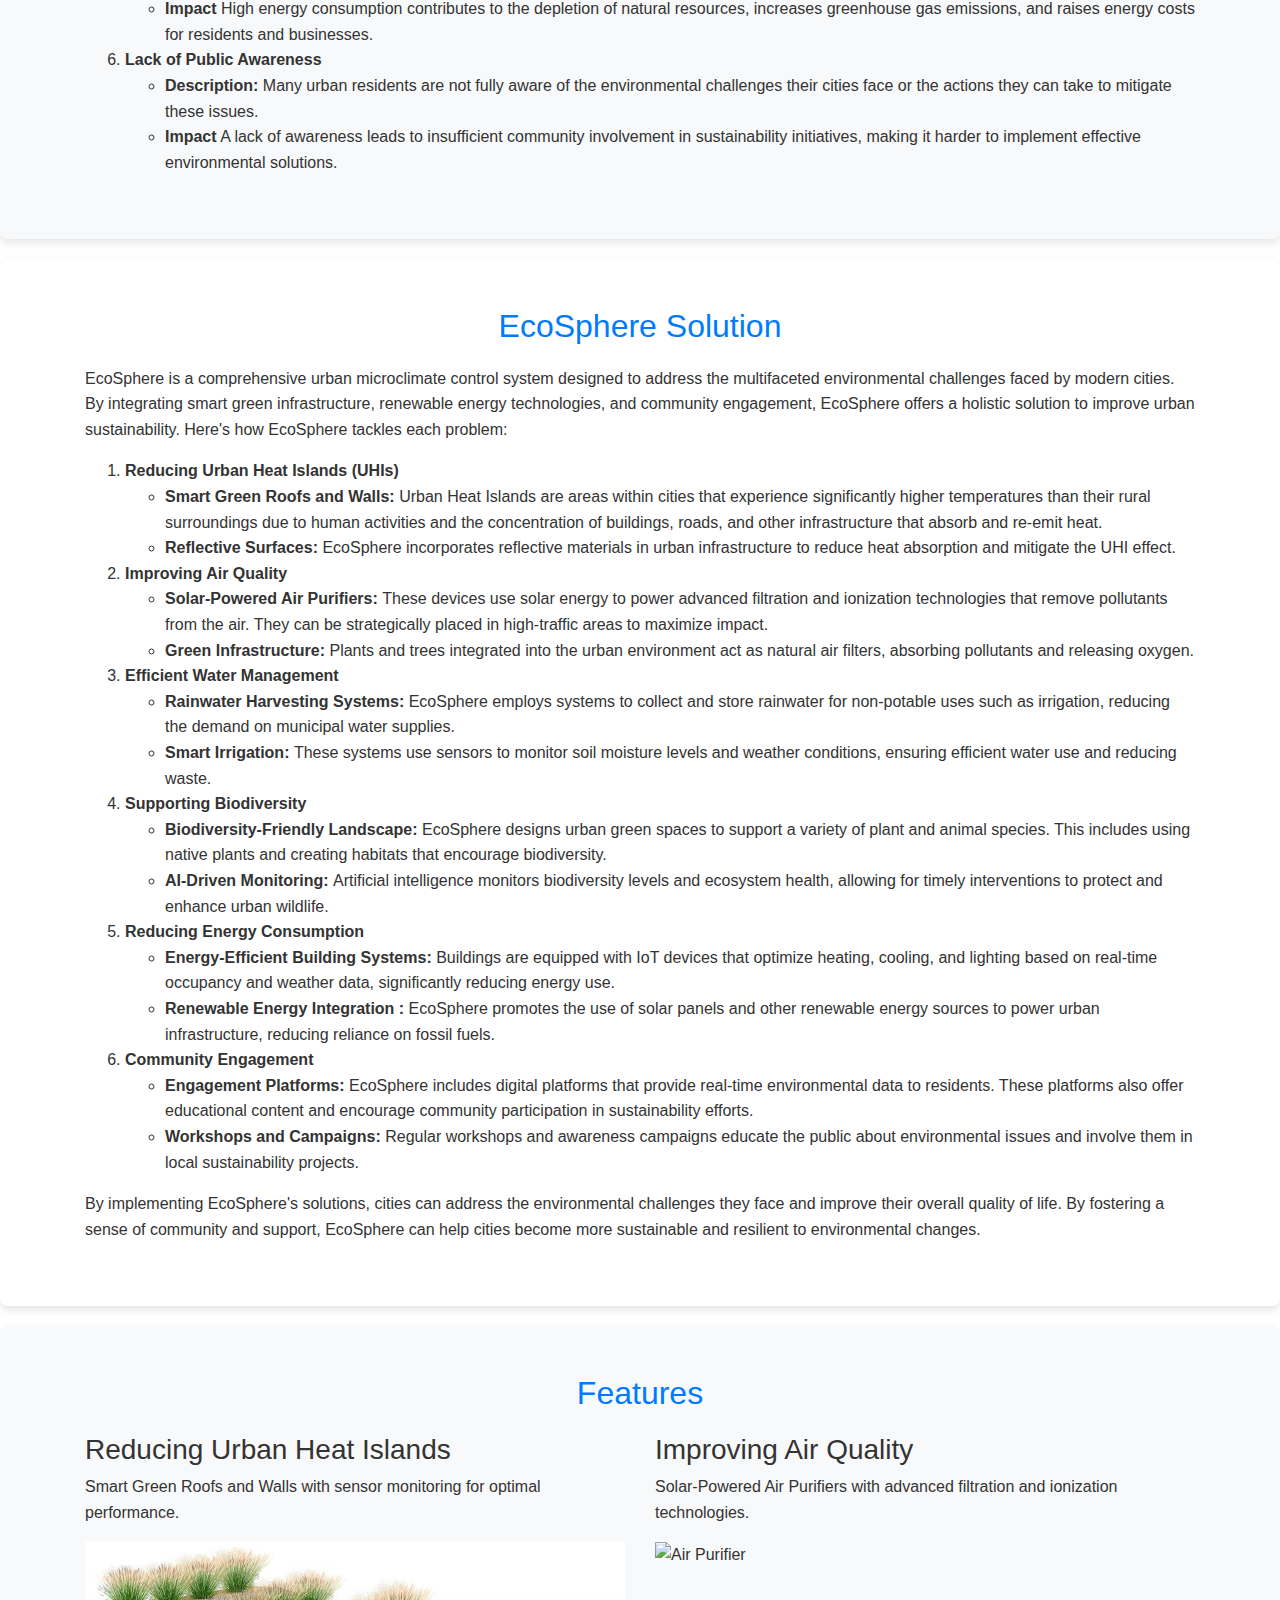
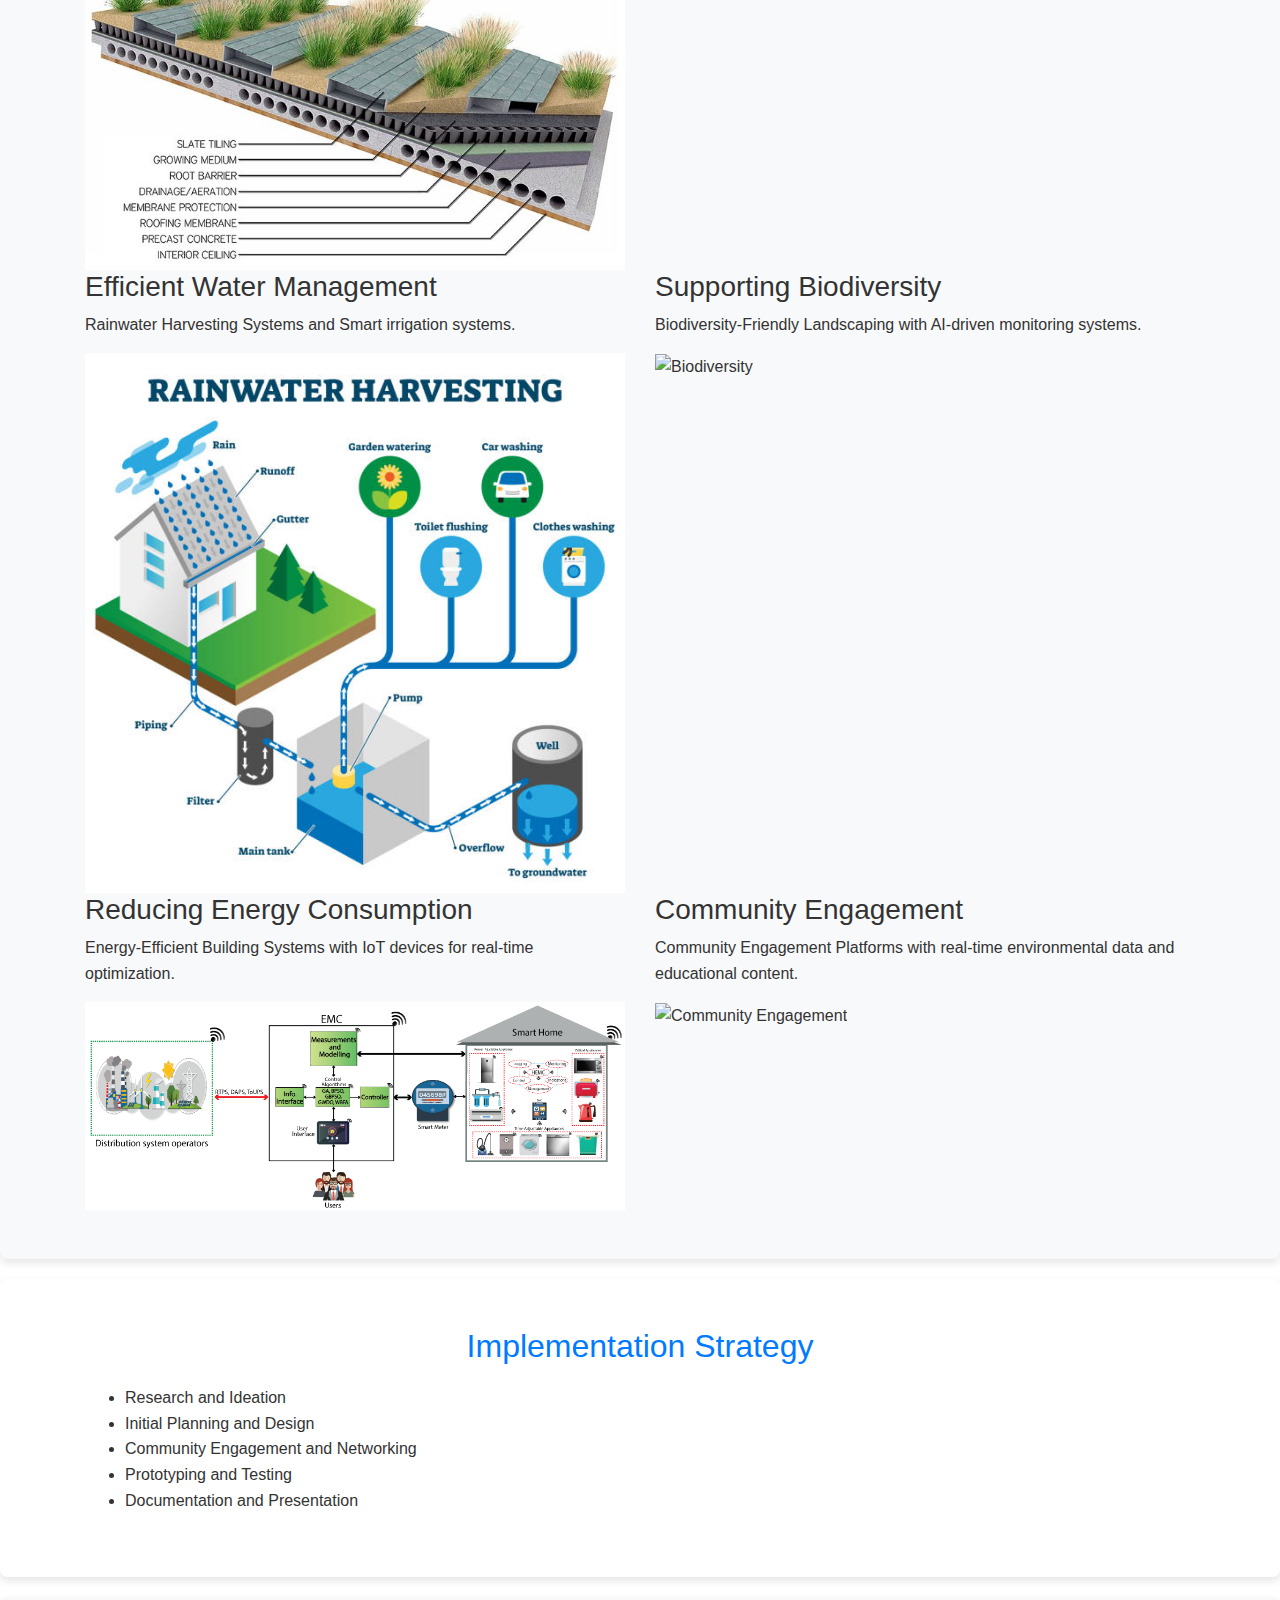
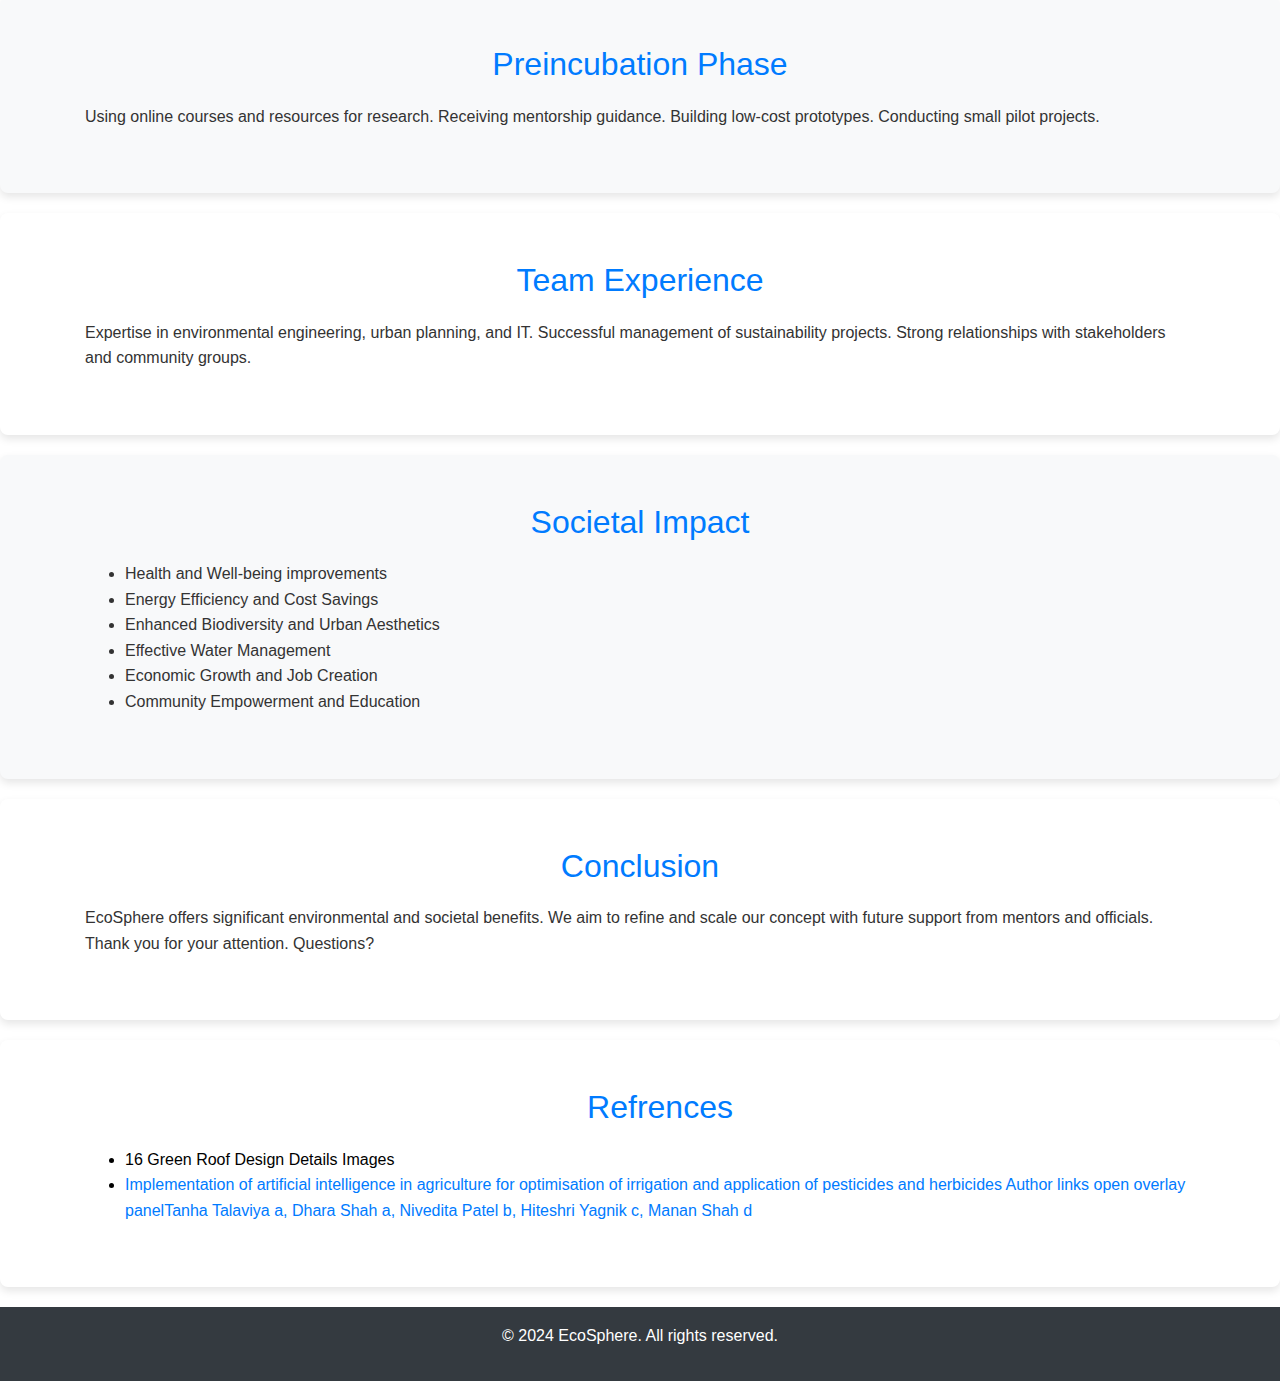
==== commit 99742ff2: "Merge branch 'main' of https://github.com/jasstej/EcoSphere" ====
--- a/index.html
+++ b/index.html
@@ -284,71 +284,13 @@
     <section id="implementation" class="py-5">
         <div class="container">
             <h2 class="text-center">Implementation Strategy</h2>
-            <ol>
-                <li> <strong>Reducing Urban Heat Islands (UHIs)</strong>
-                    <ul>
-                        <li><strong>Problem Identification: </strong> Conduct comprehensive research to identify
-                            specific environmental challenges in the target urban area.</li>
-
-                        <li><strong>Ideation:</strong> Brainstorm and develop tailored solutions that address the
-                            identified problems using the latest in green technology and renewable energy.</li>
-
-                        <li><strong>Feasibility Study:</strong> Evaluate the feasibility of the proposed solutions in
-                            terms of technical, economic, and social aspects.</li>
-                    </ul>
-                </li>
-                <li> <strong>Initial Planning and Design</strong>
-                    <ul>
-                        <li><strong>Detailed Planning: </strong> Create a detailed plan that outlines the scope,
-                            objectives, timeline, and resources required for the project.</li>
-
-                        <li><strong>Design Prototypes:</strong>Develop initial designs for the smart green roofs and
-                            walls, solar-powered air purifiers, rainwater harvesting systems, and other components of
-                            EcoSphere.</li>
-                        <li><strong>Stakeholder Involvement:</strong>Engage with local communities, government bodies,
-                            environmental organizations, and other stakeholders to build support and gather insights.
-                        </li>
-                    </ul>
-                </li>
-                <li> <strong>Workshops and Seminars:</strong>
-                    <ul>
-                        <li><strong>Stakeholder Involvement: </strong> Engage with local communities, government bodies,
-                            environmental organizations, and other stakeholders to build support and gather insights.
-                        </li>
-
-                        <li><strong>Workshops and Seminars: </strong>Organize workshops and seminars to educate the
-                            community about the project, its benefits, and how they can contribute.</li>
-                        <li><strong>Feedback Mechanism: </strong>Establish channels for receiving feedback from the
-                            community and stakeholders to refine the project.</li>
-                    </ul>
-                </li>
-                <li> <strong> Prototyping and Testing</strong>
-                    <ul>
-                        <li><strong>Prototype Development:</strong> Create prototypes of the proposed solutions and test
-                            them in a controlled environment.</li>
-
-                        <li><strong>Pilot Projects: </strong>Implement small-scale pilot projects in selected urban
-                            areas to evaluate the effectiveness of the solutions.</li>
-
-                        <li><strong>Data Collection:</strong>Collect data on the performance of the prototypes and pilot
-                            projects to identify any issues and areas for improvement.</li>
-                    </ul>
-                </li>
-                <li> <strong> Documentation and Presentation</strong>
-                    <ul>
-                        <li><strong>Detailed Documentation:</strong> Document the entire process, including research
-                            findings, design iterations, community engagement activities, and pilot project results.
-                        </li>
-
-                        <li><strong>Presentation Materials:</strong>Prepare comprehensive presentation materials,
-                            including reports, slide decks, and visual aids, to present the project to potential
-                            investors, partners, and other stakeholders.</li>
-                        <li><strong>Feedback Incorporation:</strong> Incorporate feedback from presentations and
-                            discussions to further refine the project.</li>
-                    </ul>
-                </li>
-
-            </ol>
+            <ul>
+                <li>Research and Ideation</li>
+                <li>Initial Planning and Design</li>
+                <li>Community Engagement and Networking</li>
+                <li>Prototyping and Testing</li>
+                <li>Documentation and Presentation</li>
+            </ul>
         </div>
     </section>
 
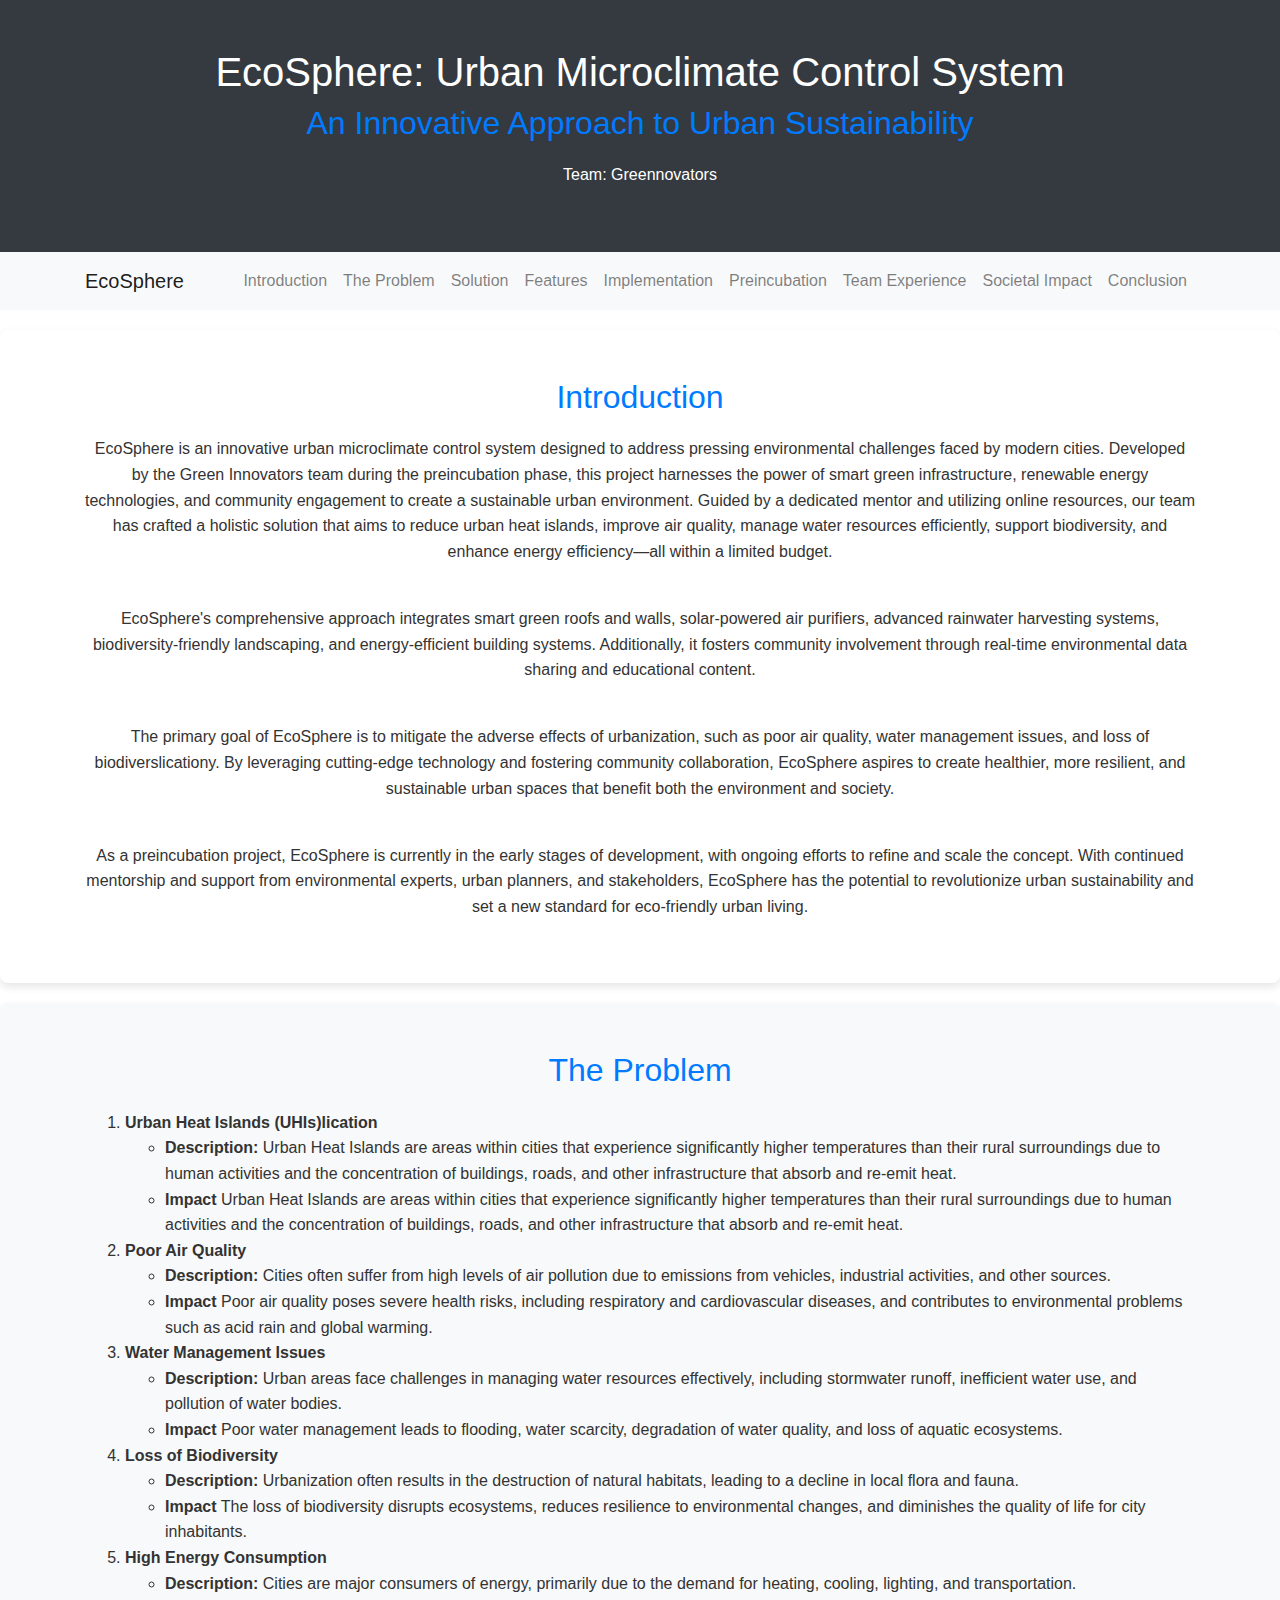
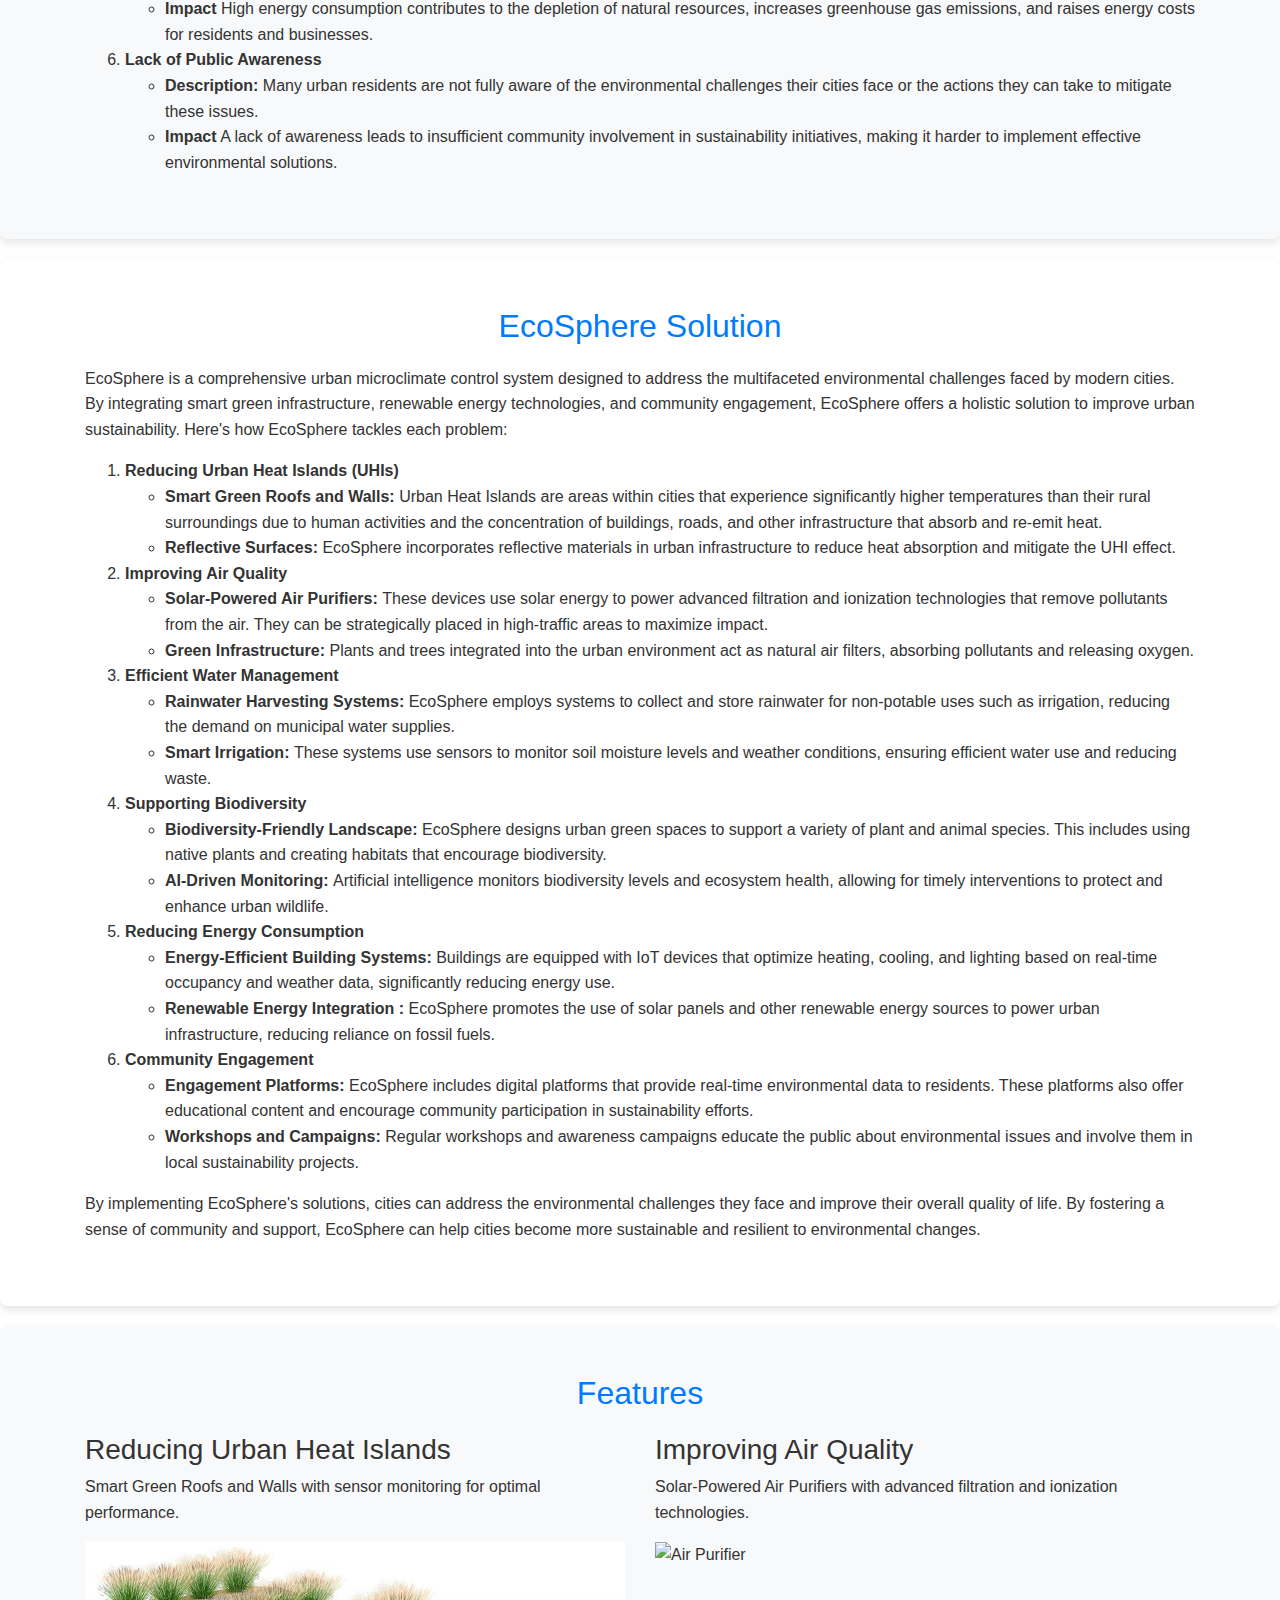
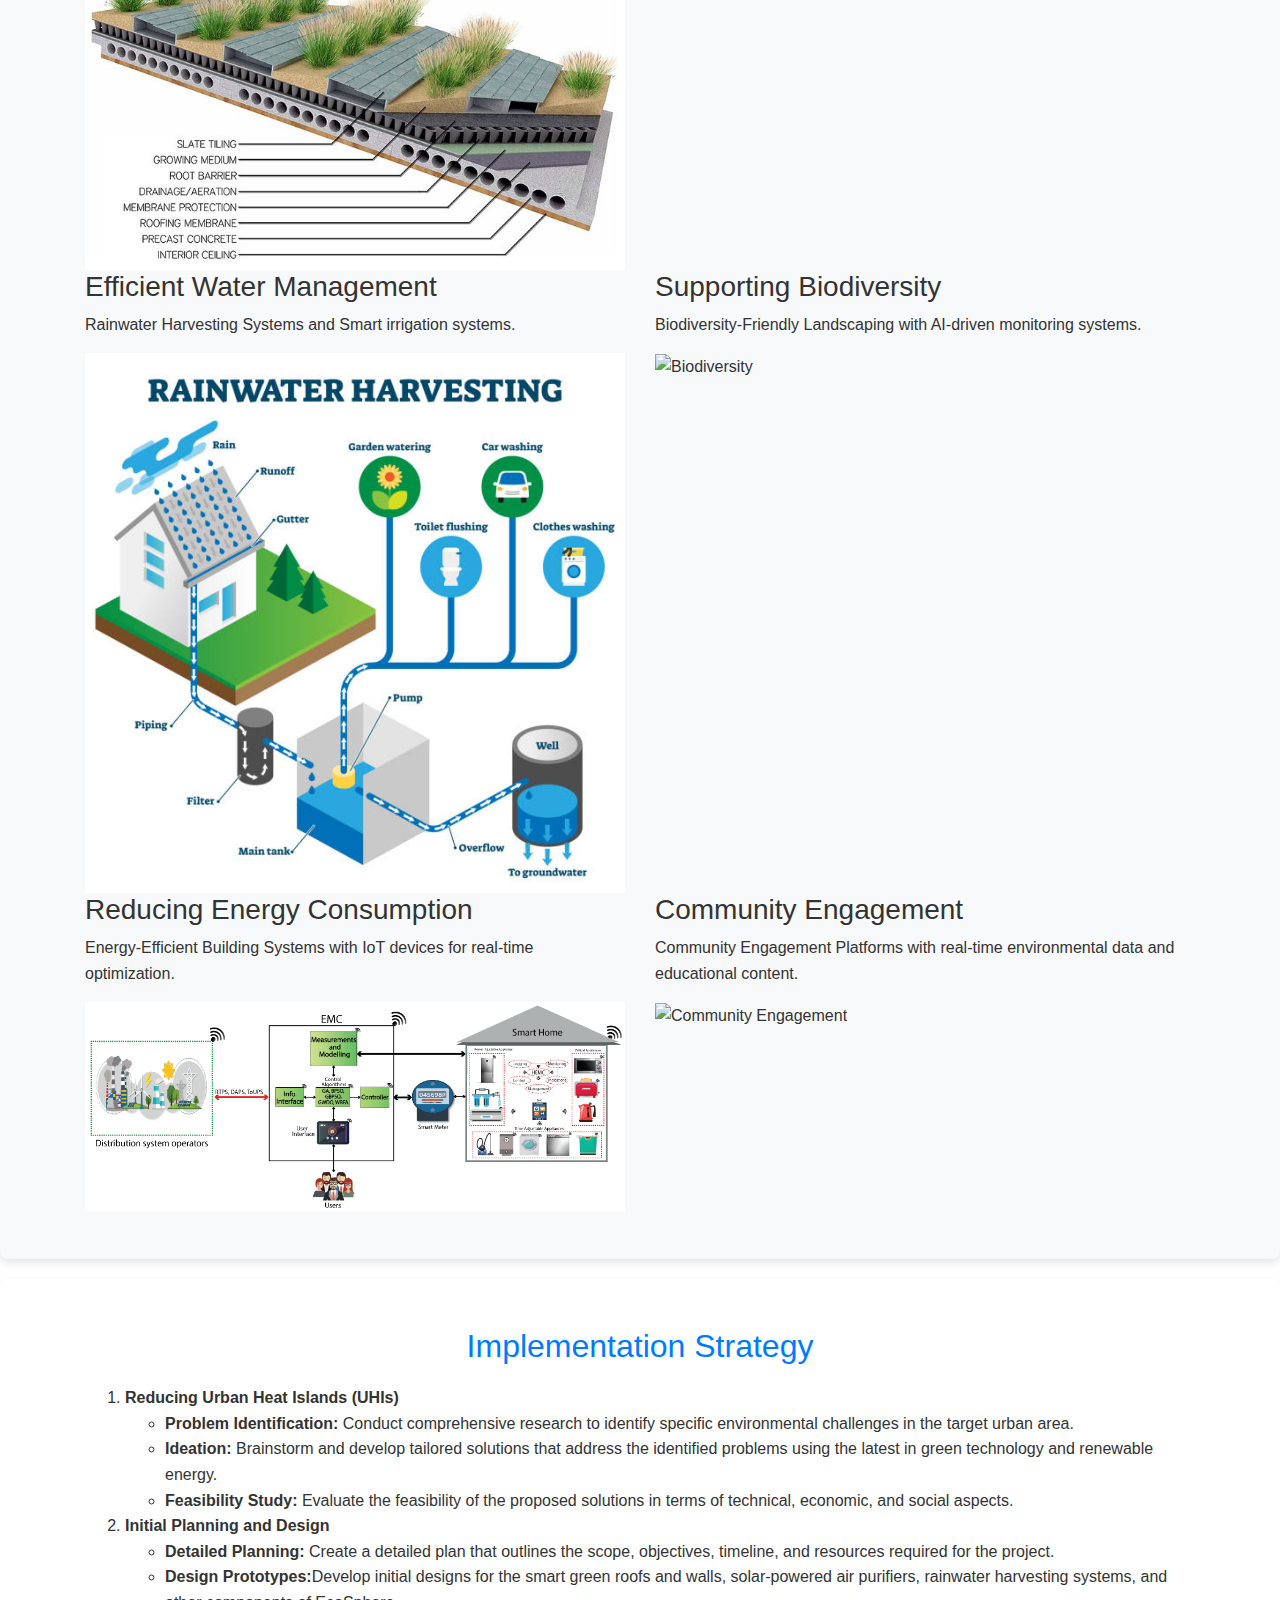
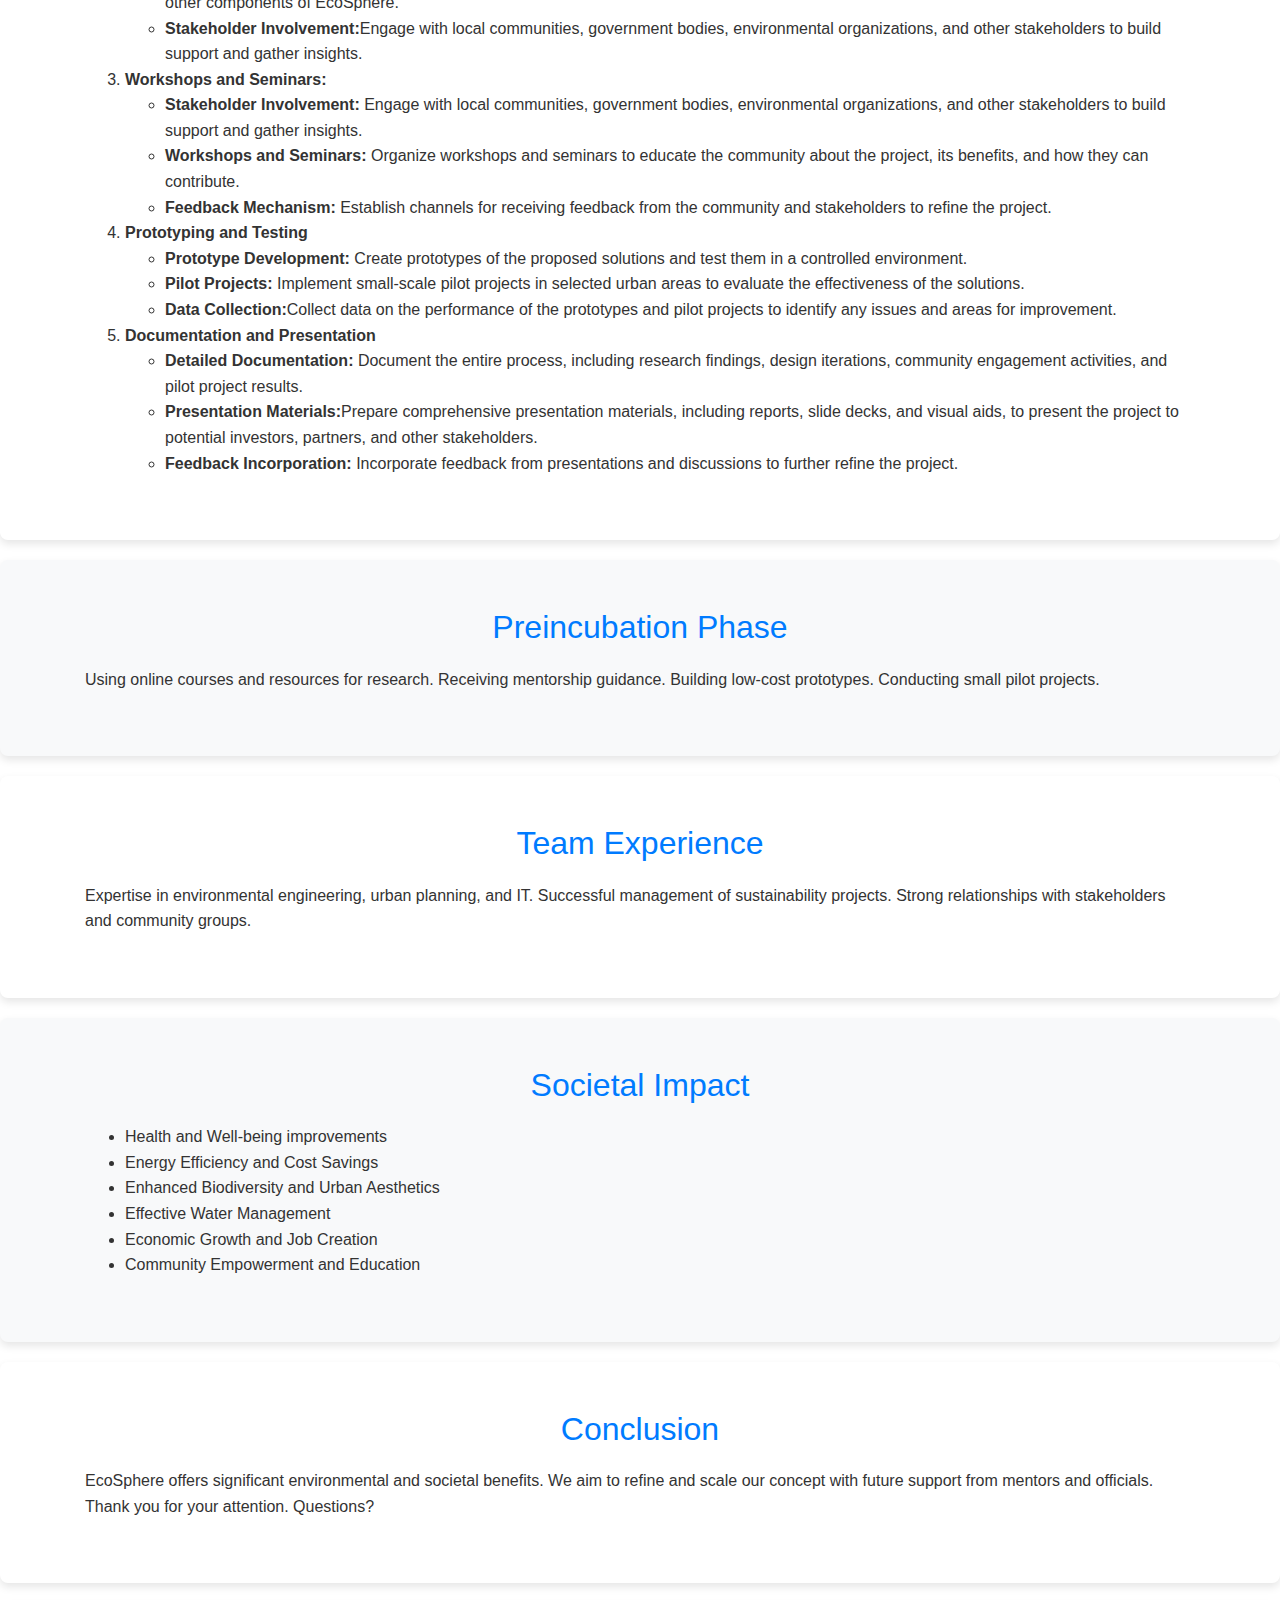
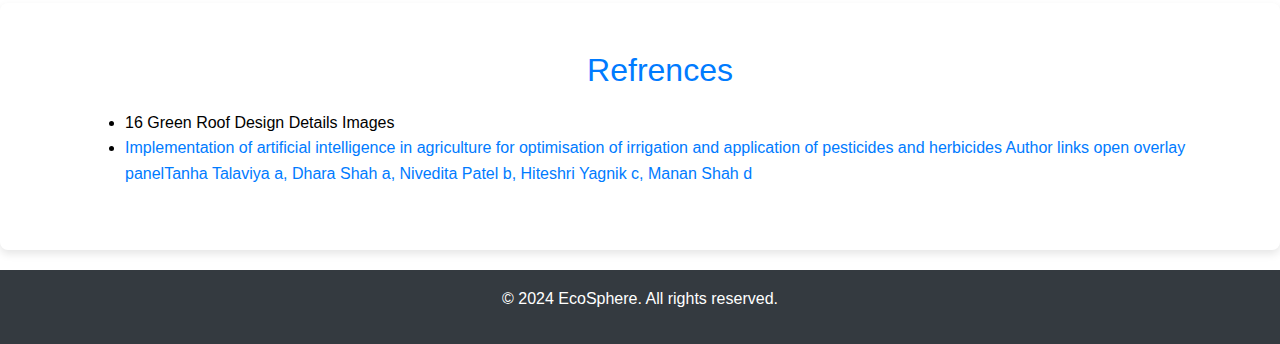
==== commit ff63428f: "idk wtf happend" ====
--- a/index.html
+++ b/index.html
@@ -280,19 +280,63 @@
         </div>
     </section>
 
-    <!-- Implementation Section -->
-    <section id="implementation" class="py-5">
-        <div class="container">
-            <h2 class="text-center">Implementation Strategy</h2>
-            <ul>
-                <li>Research and Ideation</li>
-                <li>Initial Planning and Design</li>
-                <li>Community Engagement and Networking</li>
-                <li>Prototyping and Testing</li>
-                <li>Documentation and Presentation</li>
-            </ul>
-        </div>
-    </section>
+        <!-- Implementation Section -->
+        <section id="implementation" class="py-5">
+            <div class="container">
+                <h2 class="text-center">Implementation Strategy</h2>
+                <ol>
+                    <li> <strong>Reducing Urban Heat Islands (UHIs)</strong>
+                        <ul>
+                            <li><strong>Problem Identification: </strong> Conduct comprehensive research to identify
+                                specific environmental challenges in the target urban area.</li>
+                        
+                            <li><strong>Ideation:</strong> Brainstorm and develop tailored solutions that address the
+                                identified problems using the latest in green technology and renewable energy.</li>
+                        
+                            <li><strong>Feasibility Study:</strong> Evaluate the feasibility of the proposed solutions in
+                                terms of technical, economic, and social aspects.</li>
+                        </ul>
+                    </li>
+                    <li> <strong>Initial Planning and Design</strong>
+                        <ul>
+                            <li><strong>Detailed Planning: </strong> Create a detailed plan that outlines the scope,
+                                objectives, timeline, and resources required for the project.</li>
+                        
+                            <li><strong>Design Prototypes:</strong>Develop initial designs for the smart green roofs and
+                                walls, solar-powered air purifiers, rainwater harvesting systems, and other components of
+                                EcoSphere.</li>
+                            <li><strong>Stakeholder Involvement:</strong>Engage with local communities, government bodies, environmental organizations, and other stakeholders to build support and gather insights.</li>
+                        </ul>
+                    </li>
+                    <li> <strong>Workshops and Seminars:</strong>
+                        <ul>
+                            <li><strong>Stakeholder Involvement: </strong> Engage with local communities, government bodies, environmental organizations, and other stakeholders to build support and gather insights.</li>
+                        
+                            <li><strong>Workshops and Seminars: </strong>Organize workshops and seminars to educate the community about the project, its benefits, and how they can contribute.</li>
+                            <li><strong>Feedback Mechanism: </strong>Establish channels for receiving feedback from the community and stakeholders to refine the project.</li>
+                        </ul>
+                    </li>
+                    <li> <strong> Prototyping and Testing</strong>
+                        <ul>
+                            <li><strong>Prototype Development:</strong> Create prototypes of the proposed solutions and test them in a controlled environment.</li>
+                        
+                            <li><strong>Pilot Projects: </strong>Implement small-scale pilot projects in selected urban areas to evaluate the effectiveness of the solutions.</li>
+    
+                            <li><strong>Data Collection:</strong>Collect data on the performance of the prototypes and pilot projects to identify any issues and areas for improvement.</li>
+                        </ul>
+                    </li>
+                    <li> <strong> Documentation and Presentation</strong>
+                        <ul>
+                            <li><strong>Detailed Documentation:</strong> Document the entire process, including research findings, design iterations, community engagement activities, and pilot project results.</li>
+                        
+                            <li><strong>Presentation Materials:</strong>Prepare comprehensive presentation materials, including reports, slide decks, and visual aids, to present the project to potential investors, partners, and other stakeholders.</li>
+                            <li><strong>Feedback Incorporation:</strong> Incorporate feedback from presentations and discussions to further refine the project.</li>
+                        </ul>
+                    </li>
+                    
+                </ol>
+            </div>
+        </section>
 
     <!-- Preincubation Section -->
     <section id="preincubation" class="py-5 bg-light">
